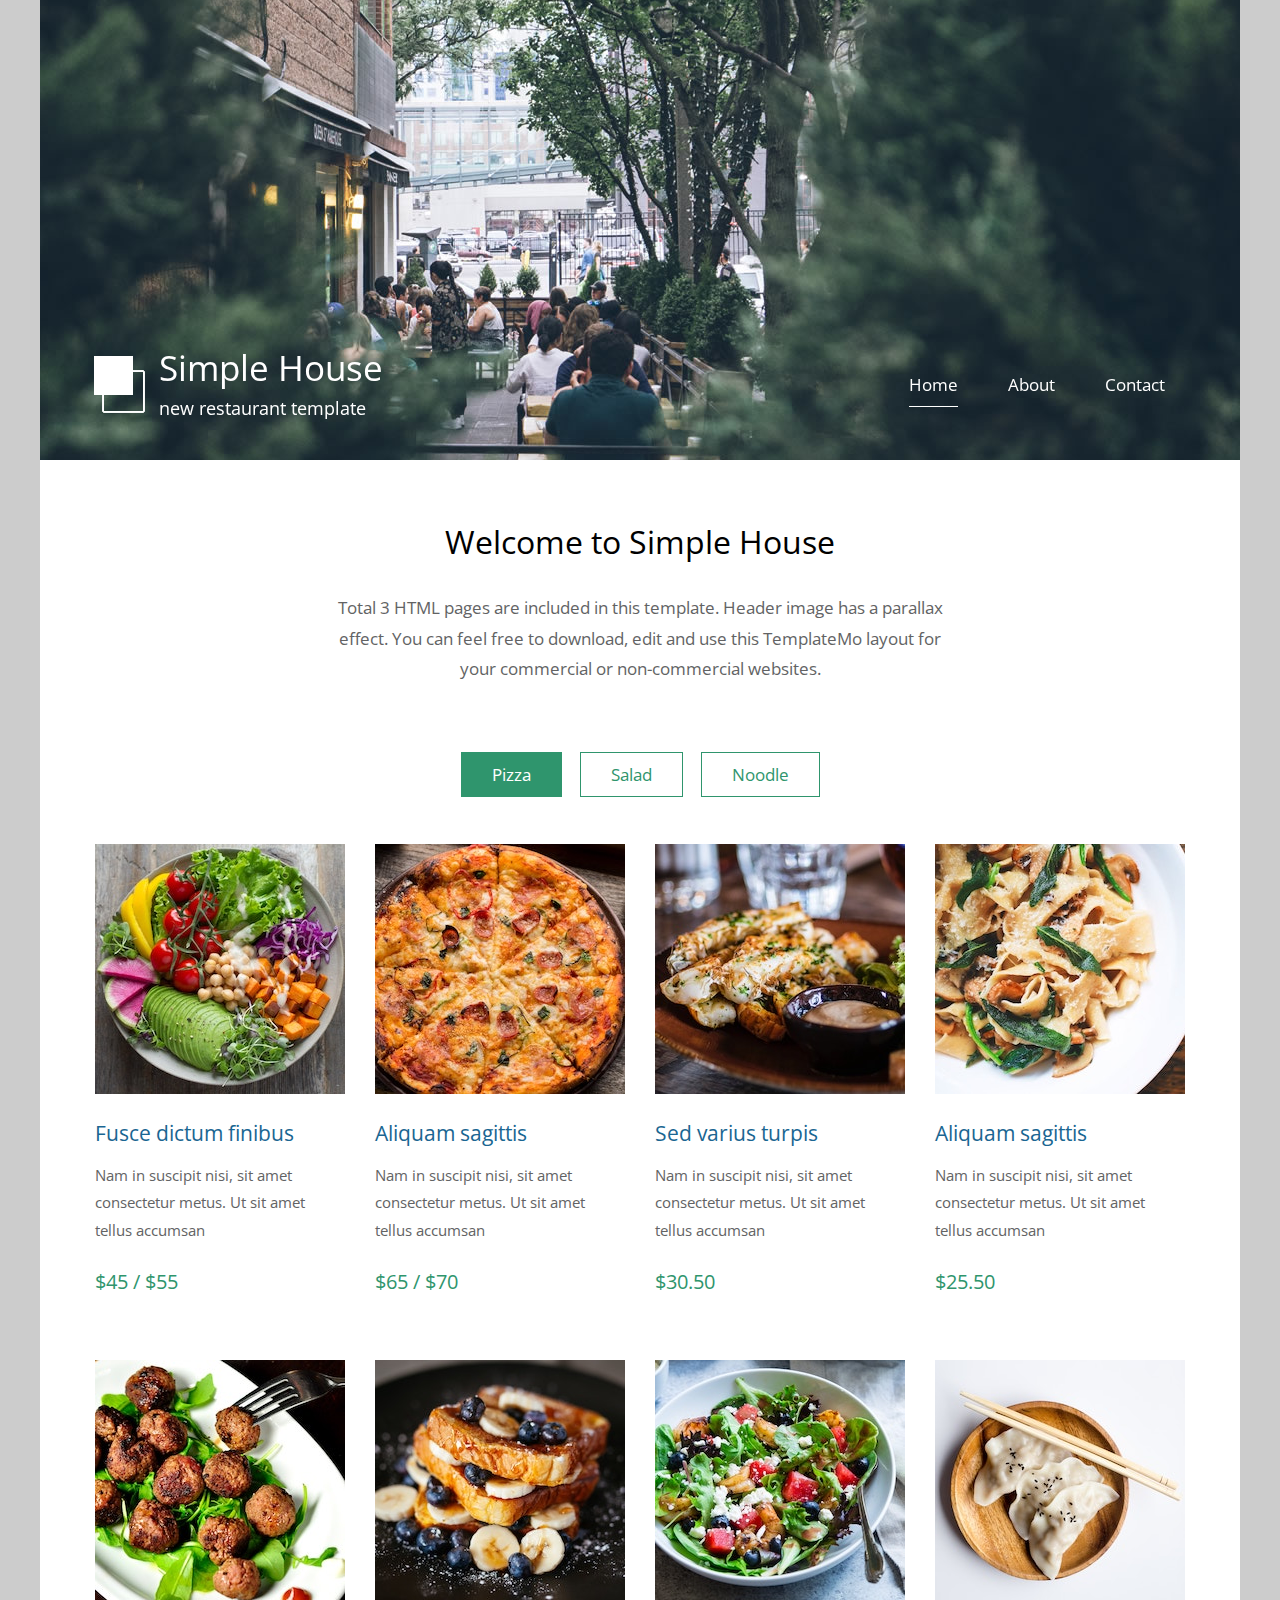
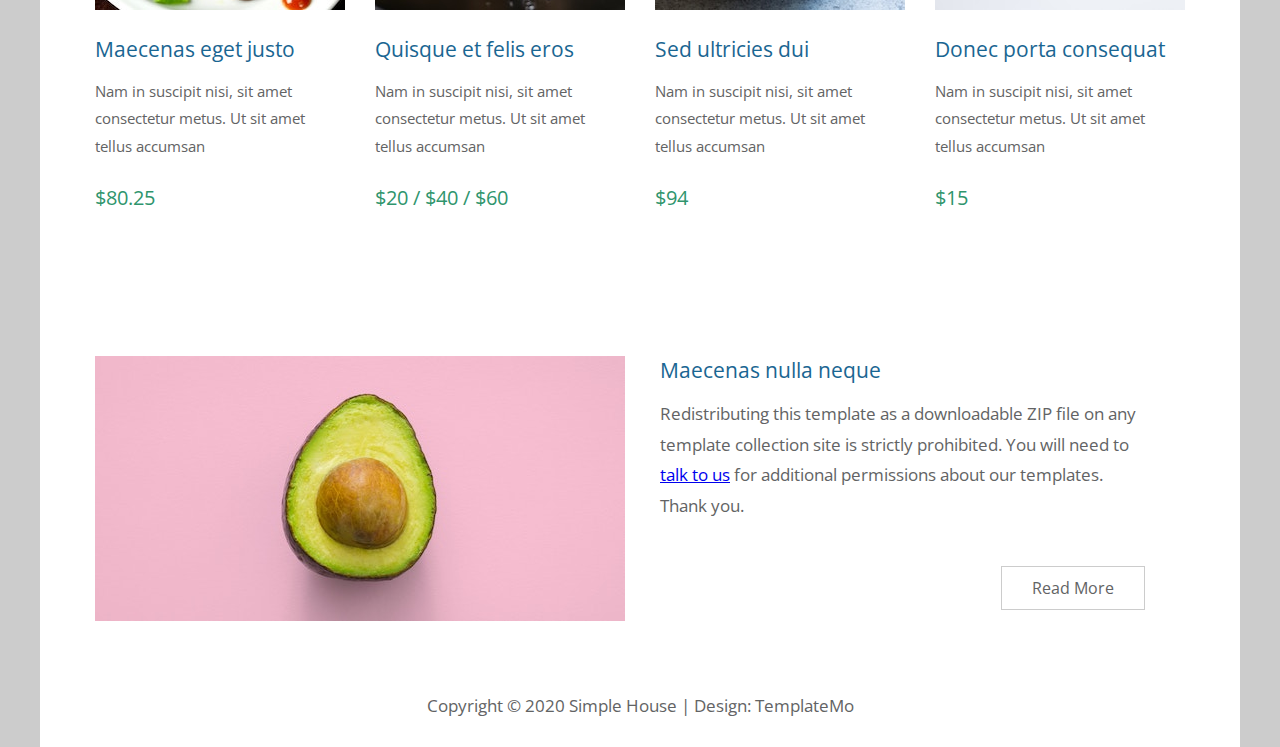
==== index.html @ a66c2c06 "init project" ====
<!DOCTYPE html>
<html>

<head>
	<meta charset="UTF-8" />
    <meta name="viewport" content="width=device-width, initial-scale=1.0" />
    <meta http-equiv="X-UA-Compatible" content="ie=edge" />
    <title>Simple House Template</title>
    <link href="https://fonts.googleapis.com/css?family=Open+Sans:400" rel="stylesheet" />    
	<link href="css/templatemo-style.css" rel="stylesheet" />
</head>
<!--

Simple House

https://templatemo.com/tm-539-simple-house

-->
<body> 

	<div class="container">
	<!-- Top box -->
		<!-- Logo & Site Name -->
		<div class="placeholder">
			<div class="parallax-window" data-parallax="scroll" data-image-src="img/simple-house-01.jpg">
				<div class="tm-header">
					<div class="row tm-header-inner">
						<div class="col-md-6 col-12">
							<img src="img/simple-house-logo.png" alt="Logo" class="tm-site-logo" /> 
							<div class="tm-site-text-box">
								<h1 class="tm-site-title">Simple House</h1>
								<h6 class="tm-site-description">new restaurant template</h6>	
							</div>
						</div>
						<nav class="col-md-6 col-12 tm-nav">
							<ul class="tm-nav-ul">
								<li class="tm-nav-li"><a href="index.html" class="tm-nav-link active">Home</a></li>
								<li class="tm-nav-li"><a href="about.html" class="tm-nav-link">About</a></li>
								<li class="tm-nav-li"><a href="contact.html" class="tm-nav-link">Contact</a></li>
							</ul>
						</nav>	
					</div>
				</div>
			</div>
		</div>

		<main>
			<header class="row tm-welcome-section">
				<h2 class="col-12 text-center tm-section-title">Welcome to Simple House</h2>
				<p class="col-12 text-center">Total 3 HTML pages are included in this template. Header image has a parallax effect. You can feel free to download, edit and use this TemplateMo layout for your commercial or non-commercial websites.</p>
			</header>
			
			<div class="tm-paging-links">
				<nav>
					<ul>
						<li class="tm-paging-item"><a href="#" class="tm-paging-link active">Pizza</a></li>
						<li class="tm-paging-item"><a href="#" class="tm-paging-link">Salad</a></li>
						<li class="tm-paging-item"><a href="#" class="tm-paging-link">Noodle</a></li>
					</ul>
				</nav>
			</div>

			<!-- Gallery -->
			<div class="row tm-gallery">
				<!-- gallery page 1 -->
				<div id="tm-gallery-page-pizza" class="tm-gallery-page">
					<article class="col-lg-3 col-md-4 col-sm-6 col-12 tm-gallery-item">
						<figure>
							<img src="img/gallery/01.jpg" alt="Image" class="img-fluid tm-gallery-img" />
							<figcaption>
								<h4 class="tm-gallery-title">Fusce dictum finibus</h4>
								<p class="tm-gallery-description">Nam in suscipit nisi, sit amet consectetur metus. Ut sit amet tellus accumsan</p>
								<p class="tm-gallery-price">$45 / $55</p>
							</figcaption>
						</figure>
					</article>
					<article class="col-lg-3 col-md-4 col-sm-6 col-12 tm-gallery-item">
						<figure>
							<img src="img/gallery/02.jpg" alt="Image" class="img-fluid tm-gallery-img" />
							<figcaption>
								<h4 class="tm-gallery-title">Aliquam sagittis</h4>
								<p class="tm-gallery-description">Nam in suscipit nisi, sit amet consectetur metus. Ut sit amet tellus accumsan</p>
								<p class="tm-gallery-price">$65 / $70</p>
							</figcaption>
						</figure>
					</article>
					<article class="col-lg-3 col-md-4 col-sm-6 col-12 tm-gallery-item">
						<figure>
							<img src="img/gallery/03.jpg" alt="Image" class="img-fluid tm-gallery-img" />
							<figcaption>
								<h4 class="tm-gallery-title">Sed varius turpis</h4>
								<p class="tm-gallery-description">Nam in suscipit nisi, sit amet consectetur metus. Ut sit amet tellus accumsan</p>
								<p class="tm-gallery-price">$30.50</p>
							</figcaption>
						</figure>
					</article>
					<article class="col-lg-3 col-md-4 col-sm-6 col-12 tm-gallery-item">
						<figure>
							<img src="img/gallery/04.jpg" alt="Image" class="img-fluid tm-gallery-img" />
							<figcaption>
								<h4 class="tm-gallery-title">Aliquam sagittis</h4>
								<p class="tm-gallery-description">Nam in suscipit nisi, sit amet consectetur metus. Ut sit amet tellus accumsan</p>
								<p class="tm-gallery-price">$25.50</p>
							</figcaption>
						</figure>
					</article>
					<article class="col-lg-3 col-md-4 col-sm-6 col-12 tm-gallery-item">
						<figure>
							<img src="img/gallery/05.jpg" alt="Image" class="img-fluid tm-gallery-img" />
							<figcaption>
								<h4 class="tm-gallery-title">Maecenas eget justo</h4>
								<p class="tm-gallery-description">Nam in suscipit nisi, sit amet consectetur metus. Ut sit amet tellus accumsan</p>
								<p class="tm-gallery-price">$80.25</p>
							</figcaption>
						</figure>
					</article>
					<article class="col-lg-3 col-md-4 col-sm-6 col-12 tm-gallery-item">
						<figure>
							<img src="img/gallery/06.jpg" alt="Image" class="img-fluid tm-gallery-img" />
							<figcaption>
								<h4 class="tm-gallery-title">Quisque et felis eros</h4>
								<p class="tm-gallery-description">Nam in suscipit nisi, sit amet consectetur metus. Ut sit amet tellus accumsan</p>
								<p class="tm-gallery-price">$20 / $40 / $60</p>
							</figcaption>
						</figure>
					</article>
					<article class="col-lg-3 col-md-4 col-sm-6 col-12 tm-gallery-item">
						<figure>
							<img src="img/gallery/07.jpg" alt="Image" class="img-fluid tm-gallery-img" />
							<figcaption>
								<h4 class="tm-gallery-title">Sed ultricies dui</h4>
								<p class="tm-gallery-description">Nam in suscipit nisi, sit amet consectetur metus. Ut sit amet tellus accumsan</p>
								<p class="tm-gallery-price">$94</p>
							</figcaption>
						</figure>
					</article>
					<article class="col-lg-3 col-md-4 col-sm-6 col-12 tm-gallery-item">
						<figure>
							<img src="img/gallery/08.jpg" alt="Image" class="img-fluid tm-gallery-img" />
							<figcaption>
								<h4 class="tm-gallery-title">Donec porta consequat</h4>
								<p class="tm-gallery-description">Nam in suscipit nisi, sit amet consectetur metus. Ut sit amet tellus accumsan</p>
								<p class="tm-gallery-price">$15</p>
							</figcaption>
						</figure>
					</article>
				</div> <!-- gallery page 1 -->
				
				<!-- gallery page 2 -->
				<div id="tm-gallery-page-salad" class="tm-gallery-page hidden">
					<article class="col-lg-3 col-md-4 col-sm-6 col-12 tm-gallery-item">
						<figure>
							<img src="img/gallery/04.jpg" alt="Image" class="img-fluid tm-gallery-img" />
							<figcaption>
								<h4 class="tm-gallery-title">Salad Menu One</h4>
								<p class="tm-gallery-description">Proin eu velit egestas, viverra sapien eget, consequat nunc. Vestibulum tristique</p>
								<p class="tm-gallery-price">$25</p>
							</figcaption>
						</figure>
					</article>
					<article class="col-lg-3 col-md-4 col-sm-6 col-12 tm-gallery-item">
						<figure>
							<img src="img/gallery/03.jpg" alt="Image" class="img-fluid tm-gallery-img" />
							<figcaption>
								<h4 class="tm-gallery-title">Second Title Salad</h4>
								<p class="tm-gallery-description">Proin eu velit egestas, viverra sapien eget, consequat nunc. Vestibulum tristique</p>
								<p class="tm-gallery-price">$30</p>
							</figcaption>
						</figure>
					</article>
					<article class="col-lg-3 col-md-4 col-sm-6 col-12 tm-gallery-item">
						<figure>
							<img src="img/gallery/05.jpg" alt="Image" class="img-fluid tm-gallery-img" />
							<figcaption>
								<h4 class="tm-gallery-title">Third Salad Item</h4>
								<p class="tm-gallery-description">Proin eu velit egestas, viverra sapien eget, consequat nunc. Vestibulum tristique</p>
								<p class="tm-gallery-price">$45</p>
							</figcaption>
						</figure>
					</article>
					<article class="col-lg-3 col-md-4 col-sm-6 col-12 tm-gallery-item">
						<figure>
							<img src="img/gallery/01.jpg" alt="Image" class="img-fluid tm-gallery-img" />
							<figcaption>
								<h4 class="tm-gallery-title">Superior Salad</h4>
								<p class="tm-gallery-description">Proin eu velit egestas, viverra sapien eget, consequat nunc. Vestibulum tristique</p>
								<p class="tm-gallery-price">$50</p>
							</figcaption>
						</figure>
					</article>
					<article class="col-lg-3 col-md-4 col-sm-6 col-12 tm-gallery-item">
						<figure>
							<img src="img/gallery/08.jpg" alt="Image" class="img-fluid tm-gallery-img" />
							<figcaption>
								<h4 class="tm-gallery-title">Sed ultricies dui</h4>
								<p class="tm-gallery-description">Proin eu velit egestas, viverra sapien eget, consequat nunc. Vestibulum tristique</p>
								<p class="tm-gallery-price">$55 / $60</p>
							</figcaption>
						</figure>
					</article>
					<article class="col-lg-3 col-md-4 col-sm-6 col-12 tm-gallery-item">
						<figure>
							<img src="img/gallery/07.jpg" alt="Image" class="img-fluid tm-gallery-img" />
							<figcaption>
								<h4 class="tm-gallery-title">Maecenas eget justo</h4>
								<p class="tm-gallery-description">Proin eu velit egestas, viverra sapien eget, consequat nunc. Vestibulum tristique</p>
								<p class="tm-gallery-price">$75</p>
							</figcaption>
						</figure>
					</article>
				</div> <!-- gallery page 2 -->
				
				<!-- gallery page 3 -->
				<div id="tm-gallery-page-noodle" class="tm-gallery-page hidden">
					<article class="col-lg-3 col-md-4 col-sm-6 col-12 tm-gallery-item">
						<figure>
							<img src="img/gallery/08.jpg" alt="Image" class="img-fluid tm-gallery-img" />
							<figcaption>
								<h4 class="tm-gallery-title">Noodle One</h4>
								<p class="tm-gallery-description">Orci varius natoque penatibus et magnis dis parturient montes, nascetur ridiculus mus.</p>
								<p class="tm-gallery-price">$12.50</p>
							</figcaption>
						</figure>
					</article>
					<article class="col-lg-3 col-md-4 col-sm-6 col-12 tm-gallery-item">
						<figure>
							<img src="img/gallery/07.jpg" alt="Image" class="img-fluid tm-gallery-img" />
							<figcaption>
								<h4 class="tm-gallery-title">Noodle Second</h4>
								<p class="tm-gallery-description">Orci varius natoque penatibus et magnis dis parturient montes, nascetur ridiculus mus.</p>
								<p class="tm-gallery-price">$15.50</p>
							</figcaption>
						</figure>
					</article>
					<article class="col-lg-3 col-md-4 col-sm-6 col-12 tm-gallery-item">
						<figure>
							<img src="img/gallery/06.jpg" alt="Image" class="img-fluid tm-gallery-img" />
							<figcaption>
								<h4 class="tm-gallery-title">Third Soft Noodle</h4>
								<p class="tm-gallery-description">Orci varius natoque penatibus et magnis dis parturient montes, nascetur ridiculus mus.</p>
								<p class="tm-gallery-price">$20.50</p>
							</figcaption>
						</figure>
					</article>
					<article class="col-lg-3 col-md-4 col-sm-6 col-12 tm-gallery-item">
						<figure>
							<img src="img/gallery/05.jpg" alt="Image" class="img-fluid tm-gallery-img" />
							<figcaption>
								<h4 class="tm-gallery-title">Aliquam sagittis</h4>
								<p class="tm-gallery-description">Orci varius natoque penatibus et magnis dis parturient montes, nascetur ridiculus mus.</p>
								<p class="tm-gallery-price">$30.25</p>
							</figcaption>
						</figure>
					</article>
					<article class="col-lg-3 col-md-4 col-sm-6 col-12 tm-gallery-item">
						<figure>
							<img src="img/gallery/04.jpg" alt="Image" class="img-fluid tm-gallery-img" />
							<figcaption>
								<h4 class="tm-gallery-title">Maecenas eget justo</h4>
								<p class="tm-gallery-description">Orci varius natoque penatibus et magnis dis parturient montes, nascetur ridiculus mus.</p>
								<p class="tm-gallery-price">$35.50</p>
							</figcaption>
						</figure>
					</article>
					<article class="col-lg-3 col-md-4 col-sm-6 col-12 tm-gallery-item">
						<figure>
							<img src="img/gallery/03.jpg" alt="Image" class="img-fluid tm-gallery-img" />
							<figcaption>
								<h4 class="tm-gallery-title">Quisque et felis eros</h4>
								<p class="tm-gallery-description">Orci varius natoque penatibus et magnis dis parturient montes, nascetur ridiculus mus.</p>
								<p class="tm-gallery-price">$40.50</p>
							</figcaption>
						</figure>
					</article>

				</div> <!-- gallery page 3 -->
			</div>
			<div class="tm-section tm-container-inner">
				<div class="row">
					<div class="col-md-6">
						<figure class="tm-description-figure">
							<img src="img/img-01.jpg" alt="Image" class="img-fluid" />
						</figure>
					</div>
					<div class="col-md-6">
						<div class="tm-description-box"> 
							<h4 class="tm-gallery-title">Maecenas nulla neque</h4>
							<p class="tm-mb-45">Redistributing this template as a downloadable ZIP file on any template collection site is strictly prohibited. You will need to <a rel="nofollow" href="https://templatemo.com/contact">talk to us</a> for additional permissions about our templates. Thank you.</p>
							<a href="about.html" class="tm-btn tm-btn-default tm-right">Read More</a>
						</div>
					</div>
				</div>
			</div>
		</main>

		<footer class="tm-footer text-center">
			<p>Copyright &copy; 2020 Simple House 
            
            | Design: <a rel="nofollow" href="https://templatemo.com">TemplateMo</a></p>
		</footer>
	</div>
	<script src="js/jquery.min.js"></script>
	<script src="js/parallax.min.js"></script>
	<script>
		$(document).ready(function(){
			// Handle click on paging links
			$('.tm-paging-link').click(function(e){
				e.preventDefault();
				
				var page = $(this).text().toLowerCase();
				$('.tm-gallery-page').addClass('hidden');
				$('#tm-gallery-page-' + page).removeClass('hidden');
				$('.tm-paging-link').removeClass('active');
				$(this).addClass("active");
			});
		});
	</script>
</body>
</html>
---- css/templatemo-style.css ----
/*

Simple House

https://templatemo.com/tm-539-simple-house

*/

ul, nav, body, h1, h2, h4, h6, p, figure {
  margin: 0;
  padding: 0;
}

a, button { transition: all 0.3s ease; }

/* Bootstrap grid system  */

html {
  box-sizing: border-box;
  -ms-overflow-style: scrollbar;
}

*,
*::before,
*::after {
  box-sizing: inherit;
}

.container {
  width: 100%;
  max-width: 1200px;
  margin-right: auto;
  margin-left: auto;
}

.tm-container-inner,
.tm-container-inner-2 {
  padding-left: 15px;
  padding-right: 15px;
}

.row {
  display: -ms-flexbox;
  display: flex;
  -ms-flex-wrap: wrap;
  flex-wrap: wrap;
  margin-left: -15px;
  margin-right: -15px;
}

.col-lg-3,
.col-lg-4,
.col-lg-6,
.col-md-4,
.col-md-6,
.col-sm-6, 
.col-12 {
  position: relative;
  width: 100%;
  padding-right: 15px;
  padding-left: 15px;
}

.col-12 {
  -ms-flex: 0 0 100%;
  flex: 0 0 100%;
  max-width: 100%;
}

@media (min-width: 576px) {
  .col-sm-6 {
    -ms-flex: 0 0 50%;
    flex: 0 0 50%;
    max-width: 50%;
  }
}

@media (min-width: 768px) {
  .col-md-4 {
    -ms-flex: 0 0 33.333333%;
    flex: 0 0 33.333333%;
    max-width: 33.333333%;
  }
  
  .col-md-6 {
    -ms-flex: 0 0 50%;
    flex: 0 0 50%;
    max-width: 50%;
  }
}

@media (min-width: 992px) {
  .col-lg-3 {
    -ms-flex: 0 0 25%;
    flex: 0 0 25%;
    max-width: 25%;
  }
  
  .col-lg-4 {
    -ms-flex: 0 0 33.333333%;
    flex: 0 0 33.333333%;
    max-width: 33.333333%;
  }
  
  .col-lg-6 {
    -ms-flex: 0 0 50%;
    flex: 0 0 50%;
    max-width: 50%;
  }
}

/*
  primary: #2D99CC
  success: #319966
  danger: #993332
*/

.tm-btn {
  display: inline-block;
  font-size: 1rem;
  width: auto;
  padding: 10px 30px;
  text-decoration: none;
  cursor: pointer;
  border: 0;
}

.tm-btn-default {
  border: 1px solid #ccc;
  background-color: transparent;
  color: #626364;
}

.tm-btn-default:hover,
.tm-btn-default:focus {
  color: white;
  background-color: #98999A;
}

.tm-btn-primary {
  background-color: #2D99CC;
  color: white;
}

.tm-btn-primary:hover,
.tm-btn-primary:focus {
  background-color: #1b6f96;
}

.tm-btn-success {
  background-color: #319966;
  color: white;
}

.tm-btn-success:hover,
.tm-btn-success:focus {
  background-color: #1d6e46;
}

.tm-btn-danger {
  background-color: #993332;
  color: white;
}

.tm-btn-danger:hover,
.tm-btn-danger:focus {
  background-color: #752423;
}

.tm-mb-45 {
  margin-bottom: 45px;
}

.tm-mb-p {
    margin-bottom: 20px;
}

.tm-text-success {
  color: #319966;
}

.text-center {
  text-align: center;
}

.hidden {
  display: none !important;
}

.img-fluid {
  max-width: 100%;
  height: auto;
}

body {
  font-family: 'Open Sans', Arial, sans-serif;
  font-size: 17px;
  background-color: #ccc;
  overflow-x: hidden;
}

.container {
  background-color: white;
}

p, address {
  color: #626364;
  line-height: 1.8;
}

/* Set width and height in JS */
.placeholder {
  width: 100%;
  min-height: 460px;
  background-color: #556E5B;
}

.placeholder-2 {
  width: 100%;
  min-height: 220px;
  background-color: #CFBEA5;
  position: relative;
  z-index: 998;
}

.parallax-window {
  min-height: 460px;
  background: transparent;
  position: relative;
}

.parallax-window-2 {
  min-height: 220px;
  width: 100%;
  margin-left: auto;
  margin-right: auto;
  background: transparent;
  position: relative;
}

.parallax-mirror {
  z-index: 999 !important;
}

.tm-header {
  position: absolute;
  bottom: 0;
  left: 0;
  width: 100%;
  color: white;
  z-index: 1000;
}

.tm-header-inner {
  padding: 40px 50px;
}

@media (max-width: 991px) {
  .tm-header-inner {
    padding: 30px 15px;
  }
}

.tm-site-logo {
  display: inline-block;
  margin-right: 5px;
}

.tm-site-text-box {
  display: inline-block;
}

.tm-site-title {
  font-size: 2.2rem;
  font-weight: 400;
  margin-bottom: 5px;
}

.tm-site-description {
  font-size: 1.1rem;
  font-weight: 400;
}

.tm-nav {
  text-align: right;
  margin-top: 30px;
}

.tm-nav-ul {
  display: flex;
  justify-content: flex-end;
}

.tm-nav-li {
  list-style: none;
  display: block;
  margin-bottom: 0;
  padding-right: 25px;
  padding-left: 25px;
}

@media (max-width: 991px) {
  .tm-nav-li {
    padding-right: 15px;
    padding-left: 15px;
  }
}

.tm-nav-link {
  color: white;
  text-decoration: none;
  padding-bottom: 10px;
}

.tm-nav-link.active,
.tm-nav-link:hover {
  border-bottom: 1px solid white;
}

.tm-welcome-section {
  margin: 60px auto;
  max-width: 655px;
}

.tm-section-title {
  font-size: 2rem;
  font-weight: 400;
  margin-bottom: 30px;
}

.tm-gallery {
  margin-bottom: 80px;
}

.tm-gallery-page {
  max-width: 280px;
  margin-left: auto;
  margin-right: auto;
  display: -ms-flexbox;
  display: flex;
  -ms-flex-wrap: wrap;
  flex-wrap: wrap;
}

.tm-gallery-description {
  font-size: 0.95rem;
}

.tm-section,
.tm-container-inner,
.tm-container-inner-2 {
  margin-left: auto;
  margin-right: auto;
}

/* Small devices (landscape phones, 576px and up) */
@media (min-width: 576px) {
  .tm-gallery-page {
    max-width: 560px;
  }
}

/* Medium devices (tablets, 768px and up) */
@media (min-width: 768px) {
  .tm-gallery-page,
  .tm-section,
  .tm-container-inner,
  .tm-container-inner-2 {
    max-width: 840px;
  }
}

/* Large devices (desktops, 992px and up) */
@media (min-width: 992px) {
  .tm-gallery-page,
  .tm-section {
    max-width: 1120px;
  }
  
  .tm-container-inner {
    max-width: 1120px;
  }
  
  .tm-container-inner-2 {
    max-width: 900px;
  }
}

.tm-gallery-item {
  max-width: 280px;
}

.tm-gallery-img {
  margin-bottom: 20px;
}

.tm-gallery-title {
  font-size: 1.3rem;
  font-weight: 400;
  color: #1A6692;
  margin-bottom: 15px;
}

.tm-gallery-description {
  margin-bottom: 20px;
}

.tm-gallery-price {
  font-size: 1.25rem;
  color: #2F956D;
  margin-bottom: 60px;
}

.tm-paging-links {
  text-align: center;
  margin-bottom: 40px;
}

.tm-paging-item {
  list-style: none;
  display: inline-block;
  border: 1px solid #2F956D;
  margin: 7px;
}

.tm-paging-link {
  padding: 10px 30px;
  display: flex;
  align-items: center;
  justify-content: center;
  text-decoration: none;
  color: #2F956D;
  background-color: transparent;
}

.tm-paging-link.active,
.tm-paging-link:hover {
  background-color: #2F956D;
  color: white;
}

.tm-description-figure {
  text-align: center;  
}

.tm-description-box {
  margin-left: auto;
  margin-right: auto;
}

.tm-description-box {
  padding-left: 0;
  padding-right: 0;
  display: flex;
  flex-direction: column;
  margin-top: 30px;
  max-width: 530px;
}

@media (min-width: 768px) {
  .tm-description-box {
    padding-left: 5px;
    padding-right: 40px;
    margin-top: 0;
  }
}

.tm-right {
  align-self: flex-end;
}

.tm-footer {
  padding: 25px 15px;
  margin-top: 40px;
}

.tm-footer a {
  color: #626364;
  text-decoration: none;
}

.tm-footer a:hover {
  color: #1A6692;
}

/* About */
.tm-persons {
  margin-bottom: 20px;
}

.tm-person {
  display: flex;
  flex-direction: column;
  align-items: center;
  justify-content: center;
  margin-bottom: 60px;
}

@media (min-width: 420px) {
  .tm-person {
    flex-direction: row;
  }
}

.tm-person-description {
  padding-left: 20px;
  padding-right: 20px;
}

.tm-person-name {
  font-size: 1.6rem;
  font-weight: 300;
  color: #09C;
  margin-bottom: 5px;
  margin-top: 15px;
}

@media (min-width: 420px) {
  .tm-person-name {
    margin-top: 0;
  }
}

.tm-person-title {
  color: #C39;
  margin-bottom: 20px;
}

.tm-person-about {
  margin-bottom: 20px;
}

.tm-social-link {
  color: #626364;
  display: inline-block;
  border-radius: 1px;
  background-color: transparent;
  font-size: 1.3rem;
  text-decoration: none;
  width: 40px;
  height: 40px;
  margin-right: 0;
  margin-bottom: 15px;
}

.tm-social-link:hover {
  color: white;
  background-color: #626364;
}

.tm-social-icon {
  display: flex;
  align-items: center;
  justify-content: center;
  width: 100%;
  height: 100%;
}

.tm-feature {
  text-align: center;
  padding: 45px 20px;
}

.tm-feature-icon {
  color: #9f9c9c;
  margin-bottom: 65px;
}

.tm-feature-description {
  margin-bottom: 35px;
  font-size: 1rem;
}

.tm-features {
  margin-top: 35px;
}

.tm-history {
  margin-top: 45px;
}

.tm-history-inner {
  display: flex;
  align-items: center;
  justify-content: center;
  flex-direction: column;
}

.tm-history-img {
  max-width: 100%;
}

@media (min-width: 768px) {
 .tm-history-img {
    max-width: 50%;
  }
  
  .tm-history-inner {
    flex-direction: row;
  }
}

.tm-history-title {
  font-size: 1.6rem;
  font-weight: 300;
  color: #1A6692;
  margin-bottom: 30px;
}

.tm-history-text {
  max-width: 480px;
  margin: 15px auto 0;
}

.tm-history-description {
  margin-bottom: 40px;
}

@media (min-width: 768px) {
 .tm-history-text {
    max-width: auto;
    margin: 0 auto 0 35px;
  } 
}

/* Contact Page */
.tm-contact-form {
  max-width: 100%;
}

@media (min-width: 768px) {
 .tm-contact-form {
    max-width: 310px;
  } 
}

.tm-d-flex {
  display: flex;
  flex-direction: column;
}

.tm-btn-right {
  align-self: flex-end;
}

.form-group {
  margin-bottom: 30px;
}

.form-control {
  display: block;
  width: 100%;
  padding: 0.375rem 0.75rem;
  font-size: 1.1rem;
  font-weight: 400;
  line-height: 1.5;
  color: #626364;
  background-color: #fff;
  background-clip: padding-box;
  border: 1px solid #ced4da;
  border-right: 0;
  border-top: 0;
  border-left: 0;
  border-radius: 0;
  transition: border-color 0.15s ease-in-out, box-shadow 0.15s ease-in-out;
}

.form-control::-ms-expand {
  background-color: transparent;
  border: 0;
}

.form-control:focus {
  color: #495057;
  background-color: #fff;
  border-color: #80bdff;
  outline: 0;
  box-shadow: 0 0 0 0.2rem rgba(0, 123, 255, 0.25);
}

.form-control::-webkit-input-placeholder {
  color: #6c757d;
  opacity: 1;
}

.form-control::-moz-placeholder {
  color: #6c757d;
  opacity: 1;
}

.form-control:-ms-input-placeholder {
  color: #6c757d;
  opacity: 1;
}

.form-control::-ms-input-placeholder {
  color: #6c757d;
  opacity: 1;
}

.form-control::placeholder {
  color: #6c757d;
  opacity: 1;
}

.tm-info-title {
  font-size: 1.6rem;
  font-weight: 300;
  margin-bottom: 30px;
}

address {
  font-style: normal;
  margin-bottom: 50px;
}

.tm-address-box {
  max-width: 100%;
}

@media (min-width: 768px) {
 .tm-address-box {
    max-width: 315px;
  } 
}

.tm-contact-icon {
  display: inline-block;
  margin-right: 25px;
  color: #319966;
}

.tm-contact-link {
  display: inline-block;
  color: #626364;
  margin-bottom: 25px;
  text-decoration: none;
}

.tm-contact-social {
  margin-top: 10px;
}

.tm-map {
  max-width: 900px;
  height: 450px;
  width: 100%;
  margin-left: auto;
  margin-right: auto;
}

.tm-map iframe {
  width: 100%;
  height: 100%;
}

.tm-contact-section {
  padding-bottom: 30px;
}

.tm-map-section {
  padding-top: 40px;
  padding-bottom: 40px;
}

.tm-info-section {
  padding-top: 30px;
}

.tm-faq {
  max-width: 650px;
  margin-left: auto;
  margin-right: auto;
}

.tm-accordion {
  padding-top: 40px;
}

/* https://www.w3schools.com/howto/howto_js_accordion.asp */
/* Style the buttons that are used to open and close the accordion panel */
.accordion {
  font-size: 1.2rem;
  font-family: 'Open Sans', Helevetica, Arial, sans-serif;
  color: #999;
  background-color: transparent;
  border: 1px solid #d0d0d0;
  margin-bottom: 17px;
  margin-top: 17px;
  cursor: pointer;
  padding: 10px 20px 6px;
  width: 100%;
  text-align: left;
  outline: none;
  transition: 0.4s;
}

/* Add a background color to the button if it is clicked on (add the .active class with JS), and when you move the mouse over it (hover) */
.accordion.active, .accordion:hover {
  color: #09C;
}

@keyframes changeIcon {
  0% {
    content: '\f0d9';
  }
  50% {
    color: white;
  }
  100% {
    content: "\f0d7";
  }
}

@keyframes changeIconBack {
  0% {
    content: '\f0d7';
  }
  50% {
    color: white;
  }
  100% {
    content: "\f0d9";
  }
}

.accordion:after {
  font-family: 'Font Awesome 5 Free';
  font-weight: 900;
  animation: changeIconBack 0.3s linear;
  content: '\f0d9';
  font-size: 2rem;
  color: #999;
  float: right;
  margin-left: 5px;
}

.accordion.active:after {
  animation: changeIcon 0.3s linear;
  content: '\f0d7';
}

/* Style the accordion panel. Note: hidden by default */
.panel {
  background-color: white;
  max-height: 0;
  overflow: hidden;
  transition: max-height 0.2s ease-out;
}

.panel p {
  padding: 5px 20px 30px;
}
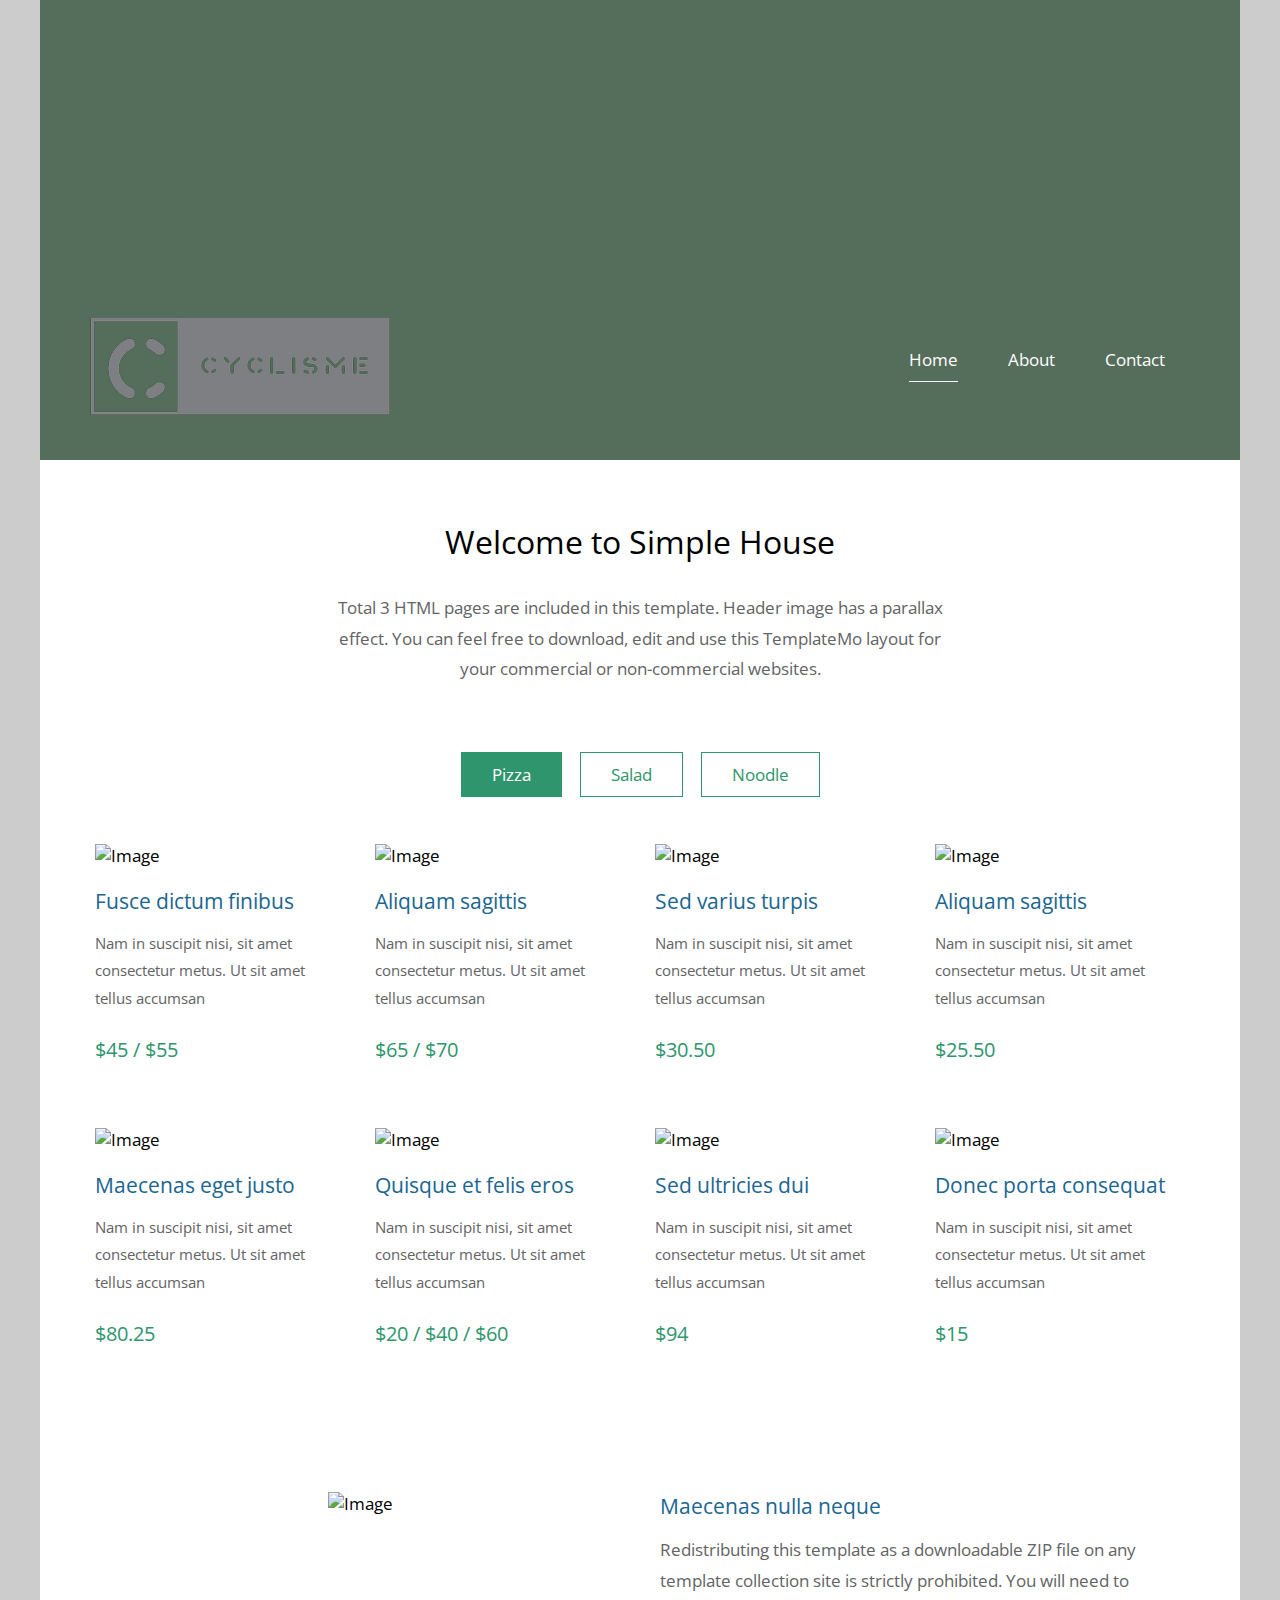
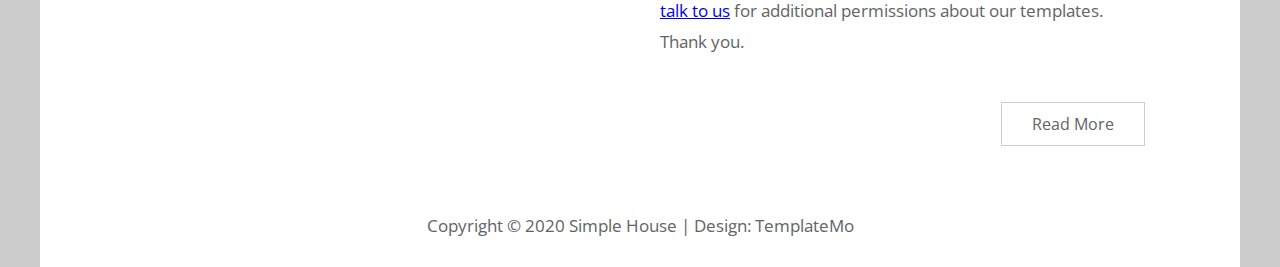
==== commit e9213363: "push" ====
--- a/index.html
+++ b/index.html
@@ -26,11 +26,7 @@
 				<div class="tm-header">
 					<div class="row tm-header-inner">
 						<div class="col-md-6 col-12">
-							<img src="img/simple-house-logo.png" alt="Logo" class="tm-site-logo" /> 
-							<div class="tm-site-text-box">
-								<h1 class="tm-site-title">Simple House</h1>
-								<h6 class="tm-site-description">new restaurant template</h6>	
-							</div>
+							<img src="cyclisme.png" alt="Logo" class="tm-site-logo" /> 
 						</div>
 						<nav class="col-md-6 col-12 tm-nav">
 							<ul class="tm-nav-ul">
--- a/css/templatemo-style.css
+++ b/css/templatemo-style.css
@@ -850,4 +850,48 @@
 
 .panel p {
   padding: 5px 20px 30px;
+}
+
+
+/* video hover */
+
+.video-card {
+  overflow: hidden;
+  padding-bottom: 75%;
+}
+@media(min-width: 768px) {
+  .video-card {
+    padding-bottom:50%;
+  }
+}
+.video-card .hover {
+  cursor: pointer;
+  position: absolute;
+  top: 0;
+  right: 0;
+  bottom: 0;
+  left: 0;
+  opacity: 0;
+  display: flex;
+  align-items: center;
+  justify-content: center;
+  font-size: 3rem;
+  background: rgba(0,0,0,0.75);
+  transition: opacity 0.4s;
+}
+.video-card:hover .hover {
+  opacity: 1;
+}
+
+.video-card .video-title {
+  opacity: 1;
+  background: rgba(0,0,0,0.5); 
+  bottom: 0; 
+  left: 0; 
+  right: 0;
+  cursor: pointer;
+  transition: opacity 0.4s;
+}
+.video-card:hover .video-title {
+  opacity: 0;
 }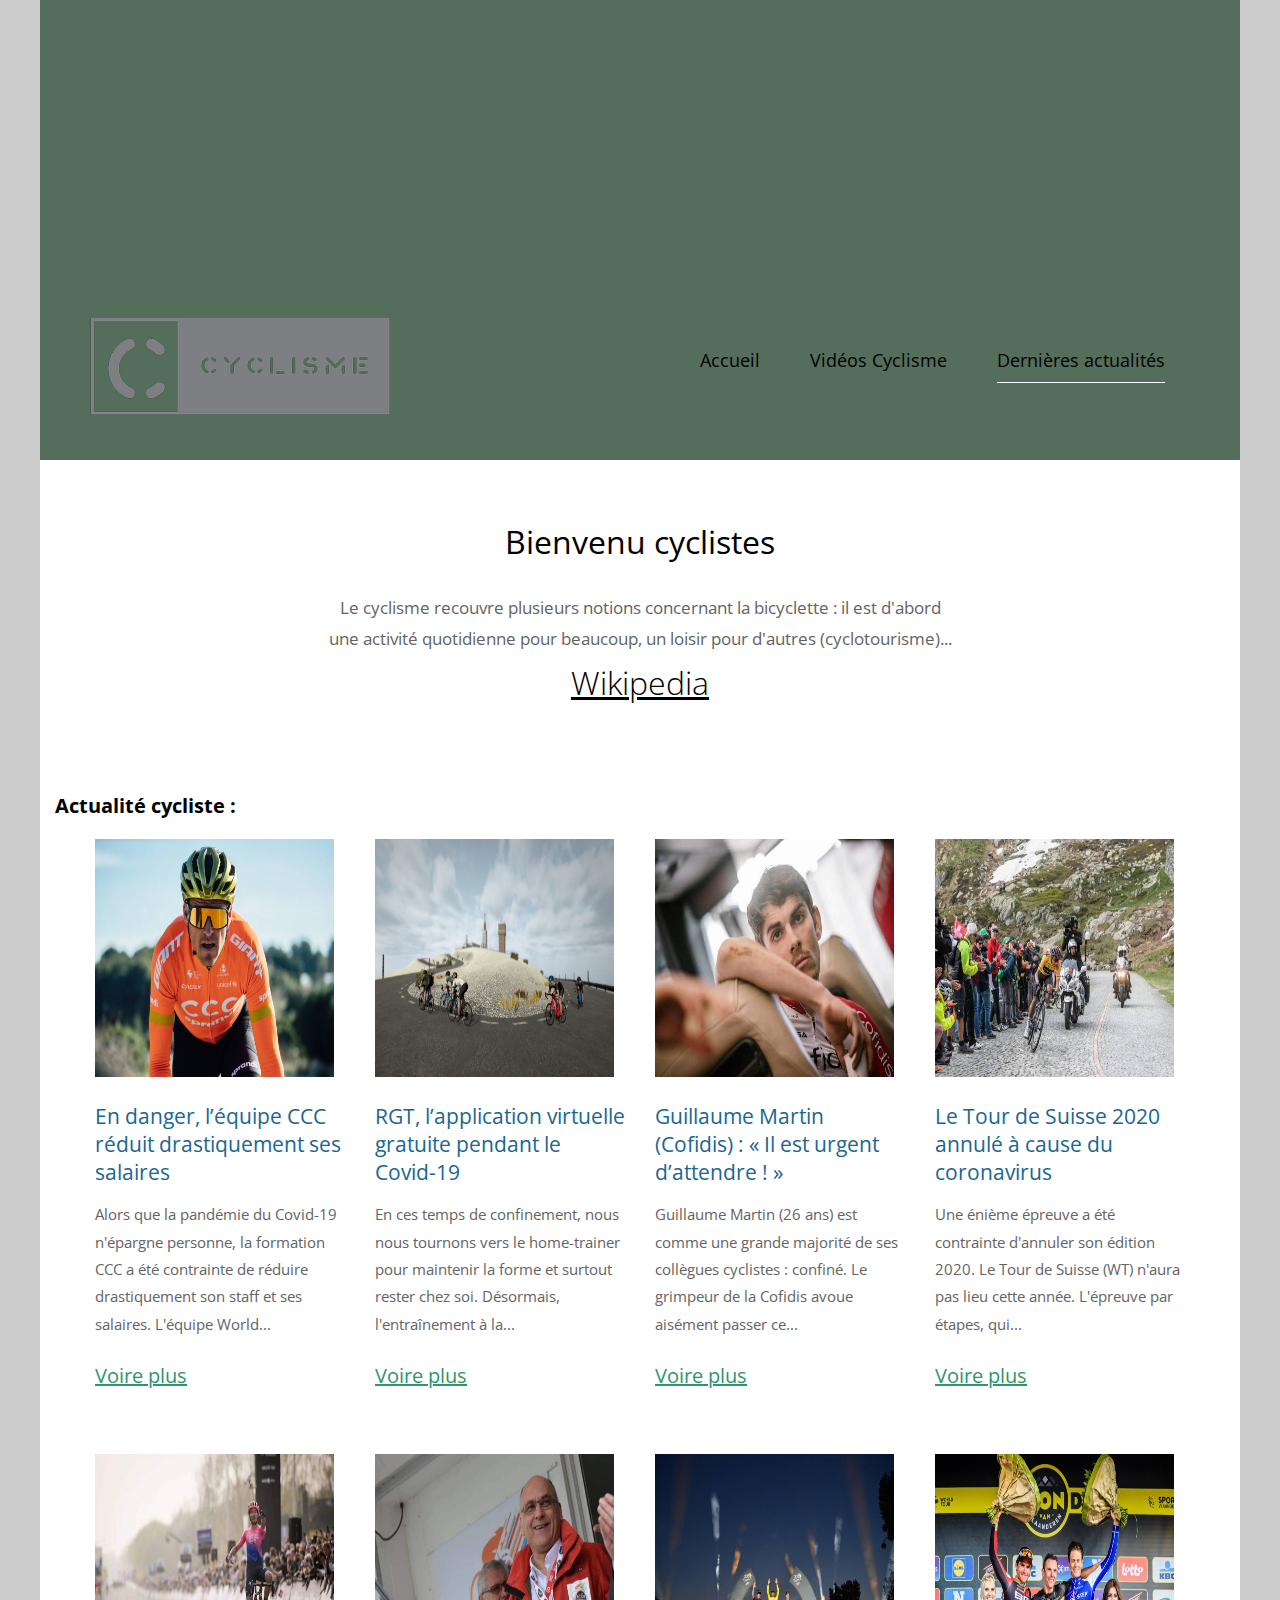
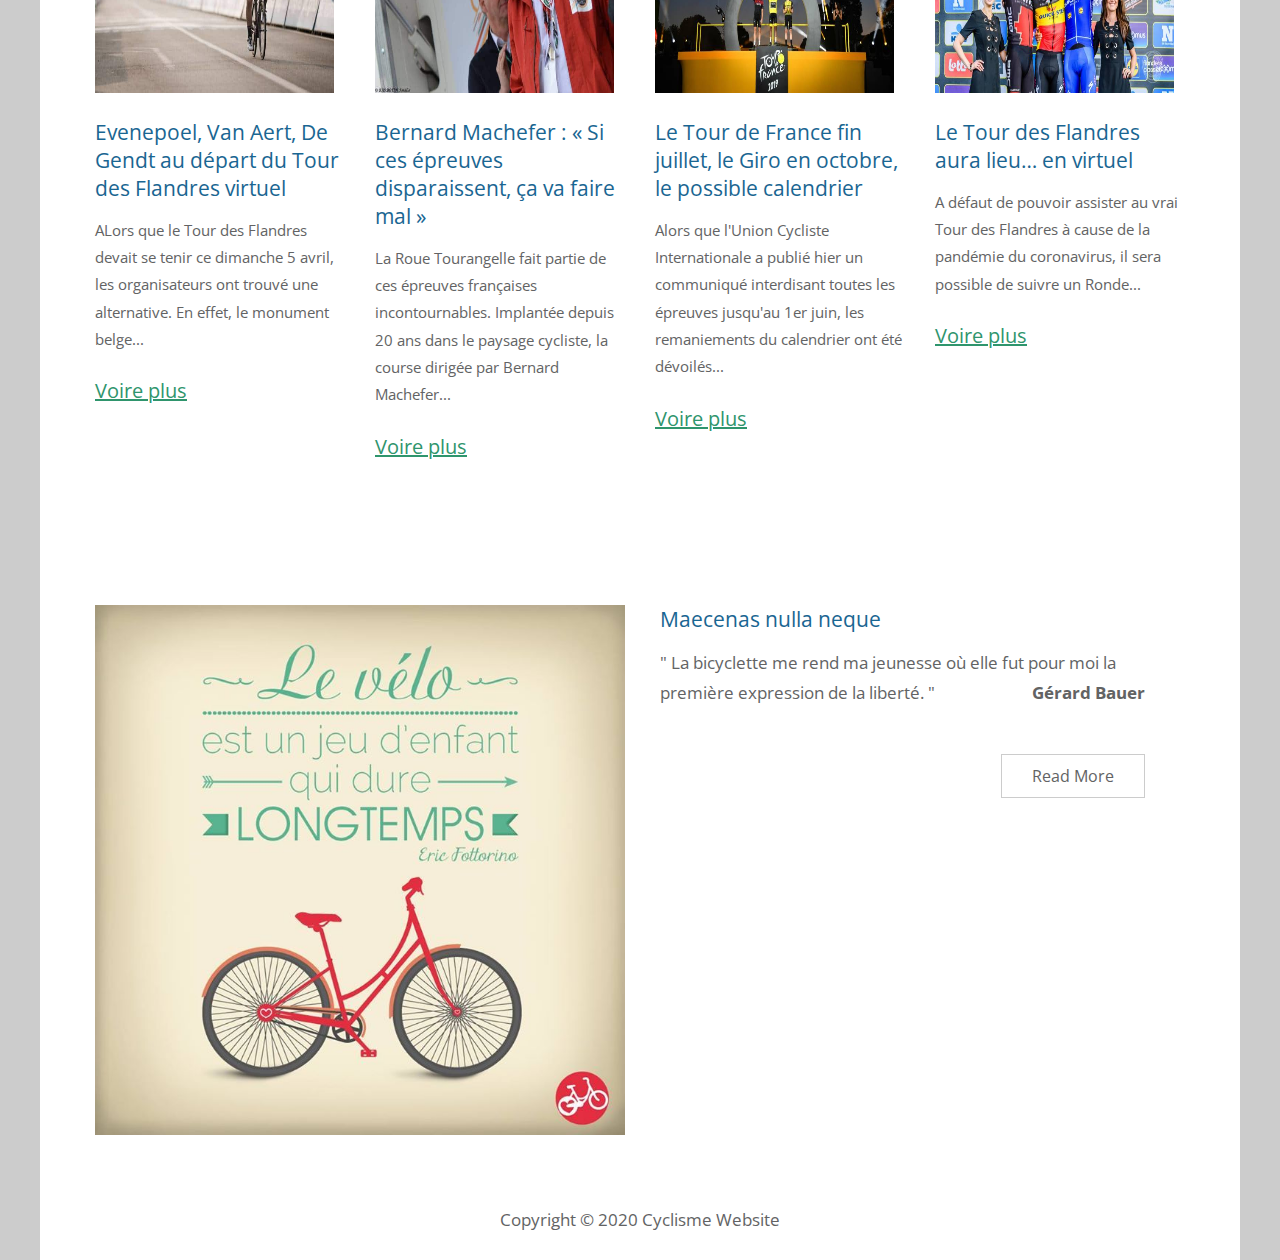
==== commit 6e7767b0: "finish project" ====
--- a/index.html
+++ b/index.html
@@ -22,7 +22,7 @@
 	<!-- Top box -->
 		<!-- Logo & Site Name -->
 		<div class="placeholder">
-			<div class="parallax-window" data-parallax="scroll" data-image-src="img/simple-house-01.jpg">
+			<div class="parallax-window"  >
 				<div class="tm-header">
 					<div class="row tm-header-inner">
 						<div class="col-md-6 col-12">
@@ -30,9 +30,9 @@
 						</div>
 						<nav class="col-md-6 col-12 tm-nav">
 							<ul class="tm-nav-ul">
-								<li class="tm-nav-li"><a href="index.html" class="tm-nav-link active">Home</a></li>
-								<li class="tm-nav-li"><a href="about.html" class="tm-nav-link">About</a></li>
-								<li class="tm-nav-li"><a href="contact.html" class="tm-nav-link">Contact</a></li>
+								<li class="tm-nav-li"><a href="index.html" class="tm-nav-link">Accueil</a></li>
+								<li class="tm-nav-li"><a href="about.html" class="tm-nav-link">Vidéos Cyclisme</a></li>
+								<li class="tm-nav-li"><a href="contact.html" class="tm-nav-link active">Dernières actualités</a></li>
 							</ul>
 						</nav>	
 					</div>
@@ -42,274 +42,150 @@
 
 		<main>
 			<header class="row tm-welcome-section">
-				<h2 class="col-12 text-center tm-section-title">Welcome to Simple House</h2>
-				<p class="col-12 text-center">Total 3 HTML pages are included in this template. Header image has a parallax effect. You can feel free to download, edit and use this TemplateMo layout for your commercial or non-commercial websites.</p>
+				<h2 class="col-12 text-center tm-section-title">Bienvenu cyclistes</h2>
+				<p class="col-12 text-center">
+					Le cyclisme recouvre plusieurs notions concernant la bicyclette : il est d'abord une activité quotidienne pour beaucoup, un loisir pour d'autres (cyclotourisme)...<br><a class="text-center tm-section-info" href="https://fr.wikipedia.org/wiki/Cyclisme">Wikipedia</a>
+				</p>
 			</header>
-			
-			<div class="tm-paging-links">
-				<nav>
-					<ul>
-						<li class="tm-paging-item"><a href="#" class="tm-paging-link active">Pizza</a></li>
-						<li class="tm-paging-item"><a href="#" class="tm-paging-link">Salad</a></li>
-						<li class="tm-paging-item"><a href="#" class="tm-paging-link">Noodle</a></li>
-					</ul>
-				</nav>
-			</div>
 
 			<!-- Gallery -->
 			<div class="row tm-gallery">
+				<h3 class="news">Actualité cycliste :</h3>
 				<!-- gallery page 1 -->
 				<div id="tm-gallery-page-pizza" class="tm-gallery-page">
 					<article class="col-lg-3 col-md-4 col-sm-6 col-12 tm-gallery-item">
 						<figure>
-							<img src="img/gallery/01.jpg" alt="Image" class="img-fluid tm-gallery-img" />
+							<img src="img/news1.jpg"  alt="Image" class="img-fluid tm-gallery-img" />
 							<figcaption>
-								<h4 class="tm-gallery-title">Fusce dictum finibus</h4>
-								<p class="tm-gallery-description">Nam in suscipit nisi, sit amet consectetur metus. Ut sit amet tellus accumsan</p>
-								<p class="tm-gallery-price">$45 / $55</p>
+								<h4 class="tm-gallery-title"><a class="tm-gallery-title" href="https://todaycycling.com/en-danger-lequipe-ccc-reduit-drastiquement-ses-salaires/" rel="bookmark" title="En danger, l’équipe CCC réduit drastiquement ses salaires">
+									En danger, l’équipe CCC réduit drastiquement ses salaires</a></h4>
+								<p class="tm-gallery-description">
+									Alors que la pandémie du Covid-19 n'épargne personne, la formation CCC a été contrainte de réduire drastiquement son staff et ses salaires. L'équipe World...
+								</p>
+								<p class="tm-gallery-price"><a  class="tm-gallery-price" href="https://todaycycling.com/en-danger-lequipe-ccc-reduit-drastiquement-ses-salaires/">Voire plus</a></p>
 							</figcaption>
 						</figure>
 					</article>
 					<article class="col-lg-3 col-md-4 col-sm-6 col-12 tm-gallery-item">
 						<figure>
-							<img src="img/gallery/02.jpg" alt="Image" class="img-fluid tm-gallery-img" />
+							<img src="img/news2.png" alt="Image" class="img-fluid tm-gallery-img" />
 							<figcaption>
-								<h4 class="tm-gallery-title">Aliquam sagittis</h4>
-								<p class="tm-gallery-description">Nam in suscipit nisi, sit amet consectetur metus. Ut sit amet tellus accumsan</p>
-								<p class="tm-gallery-price">$65 / $70</p>
+								<h4 class="tm-gallery-title"><a class="tm-gallery-title" href="https://todaycycling.com/rgt-lapplication-virtuelle-gratuite-pendant-le-covid-19/" rel="bookmark" title="RGT, l’application virtuelle gratuite pendant le Covid-19">RGT, l’application virtuelle gratuite pendant le Covid-19</a></h4>
+								<p class="tm-gallery-description">
+									En ces temps de confinement, nous nous tournons vers le home-trainer pour maintenir la forme et surtout rester chez soi. Désormais, l'entraînement à la...
+								</p>
+								<p class="tm-gallery-price"><a  class="tm-gallery-price" href="https://todaycycling.com/rgt-lapplication-virtuelle-gratuite-pendant-le-covid-19/" >Voire plus</a></p>
 							</figcaption>
 						</figure>
 					</article>
 					<article class="col-lg-3 col-md-4 col-sm-6 col-12 tm-gallery-item">
 						<figure>
-							<img src="img/gallery/03.jpg" alt="Image" class="img-fluid tm-gallery-img" />
+							<img src="img/news4.jpg" alt="Image" class="img-fluid tm-gallery-img" />
 							<figcaption>
-								<h4 class="tm-gallery-title">Sed varius turpis</h4>
-								<p class="tm-gallery-description">Nam in suscipit nisi, sit amet consectetur metus. Ut sit amet tellus accumsan</p>
-								<p class="tm-gallery-price">$30.50</p>
+								<h4 class="tm-gallery-title"><a class="tm-gallery-title" href="https://todaycycling.com/guillaume-martin-cofidis-il-est-urgent-dattendre/" rel="bookmark" title="Guillaume Martin (Cofidis) : «&nbsp;Il est urgent d’attendre !&nbsp;»">Guillaume Martin (Cofidis) : «&nbsp;Il est urgent d’attendre !&nbsp;»</a></h4>
+								<p class="tm-gallery-description">
+									Guillaume Martin (26 ans) est comme une grande majorité de ses collègues cyclistes : confiné. Le grimpeur de la Cofidis avoue aisément passer ce...
+								</p>
+								<p class="tm-gallery-price"><a  class="tm-gallery-price" href="https://todaycycling.com/guillaume-martin-cofidis-il-est-urgent-dattendre/" >Voire plus</a></p>
 							</figcaption>
 						</figure>
 					</article>
 					<article class="col-lg-3 col-md-4 col-sm-6 col-12 tm-gallery-item">
 						<figure>
-							<img src="img/gallery/04.jpg" alt="Image" class="img-fluid tm-gallery-img" />
+							<img src="img/news3.jpg" alt="Image" class="img-fluid tm-gallery-img" />
 							<figcaption>
-								<h4 class="tm-gallery-title">Aliquam sagittis</h4>
-								<p class="tm-gallery-description">Nam in suscipit nisi, sit amet consectetur metus. Ut sit amet tellus accumsan</p>
-								<p class="tm-gallery-price">$25.50</p>
+								<h4 class="tm-gallery-title">
+									<a class="tm-gallery-title" href="https://todaycycling.com/le-tour-de-suisse-2020-annule-a-cause-du-coronavirus/" rel="bookmark" title="Le Tour de Suisse 2020 annulé à cause du coronavirus">Le Tour de Suisse 2020 annulé à cause du coronavirus</a>
+								</h4>
+								<p class="tm-gallery-description">
+									Une énième épreuve a été contrainte d'annuler son édition 2020. Le Tour de Suisse (WT) n'aura pas lieu cette année. L'épreuve par étapes, qui...
+								</p>
+								<p class="tm-gallery-price"><a  class="tm-gallery-price" href="https://todaycycling.com/le-tour-de-suisse-2020-annule-a-cause-du-coronavirus/" >Voire plus</a></p>
 							</figcaption>
 						</figure>
 					</article>
 					<article class="col-lg-3 col-md-4 col-sm-6 col-12 tm-gallery-item">
 						<figure>
-							<img src="img/gallery/05.jpg" alt="Image" class="img-fluid tm-gallery-img" />
+							<img src="img/new5.jpg" alt="Image" class="img-fluid tm-gallery-img" />
 							<figcaption>
-								<h4 class="tm-gallery-title">Maecenas eget justo</h4>
-								<p class="tm-gallery-description">Nam in suscipit nisi, sit amet consectetur metus. Ut sit amet tellus accumsan</p>
-								<p class="tm-gallery-price">$80.25</p>
+								<h4 class="tm-gallery-title">
+									<a class="tm-gallery-title" href="https://todaycycling.com/evenepoel-van-aert-de-gendt-au-depart-du-tour-des-flandres-virtuel/" rel="bookmark" title="Evenepoel, Van Aert, De Gendt au départ du Tour des Flandres virtuel">Evenepoel, Van Aert, De Gendt au départ du Tour des Flandres virtuel</a>
+								</h4>
+								<p class="tm-gallery-description">
+									ALors que le Tour des Flandres devait se tenir ce dimanche 5 avril, les organisateurs ont trouvé une alternative. En effet, le monument belge...
+								</p>
+								<p class="tm-gallery-price"><a  class="tm-gallery-price" href="https://todaycycling.com/evenepoel-van-aert-de-gendt-au-depart-du-tour-des-flandres-virtuel/" >Voire plus</a></p>
 							</figcaption>
 						</figure>
 					</article>
 					<article class="col-lg-3 col-md-4 col-sm-6 col-12 tm-gallery-item">
 						<figure>
-							<img src="img/gallery/06.jpg" alt="Image" class="img-fluid tm-gallery-img" />
+							<img src="img/new6.jpg" alt="Image" class="img-fluid tm-gallery-img" />
 							<figcaption>
-								<h4 class="tm-gallery-title">Quisque et felis eros</h4>
-								<p class="tm-gallery-description">Nam in suscipit nisi, sit amet consectetur metus. Ut sit amet tellus accumsan</p>
-								<p class="tm-gallery-price">$20 / $40 / $60</p>
+								<h4 class="tm-gallery-title">
+									<a class="tm-gallery-title" href="https://todaycycling.com/bernard-machefer-si-toutes-ces-epreuves-disparaissent-ca-va-faire-mal/" rel="bookmark" title="Bernard Machefer : «&nbsp;Si ces épreuves disparaissent, ça va faire mal&nbsp;»">Bernard Machefer : «&nbsp;Si ces épreuves disparaissent, ça va faire mal&nbsp;»</a>
+								</h4>
+								<p class="tm-gallery-description">
+									La Roue Tourangelle fait partie de ces épreuves françaises incontournables. Implantée depuis 20 ans dans le paysage cycliste, la course dirigée par Bernard Machefer...
+								</p>
+								<p class="tm-gallery-price"><a  class="tm-gallery-price" href="https://todaycycling.com/bernard-machefer-si-toutes-ces-epreuves-disparaissent-ca-va-faire-mal/" >Voire plus</a></p>
 							</figcaption>
 						</figure>
 					</article>
 					<article class="col-lg-3 col-md-4 col-sm-6 col-12 tm-gallery-item">
 						<figure>
-							<img src="img/gallery/07.jpg" alt="Image" class="img-fluid tm-gallery-img" />
+							<img src="img/new7.jpg" alt="Image" class="img-fluid tm-gallery-img" />
 							<figcaption>
-								<h4 class="tm-gallery-title">Sed ultricies dui</h4>
-								<p class="tm-gallery-description">Nam in suscipit nisi, sit amet consectetur metus. Ut sit amet tellus accumsan</p>
-								<p class="tm-gallery-price">$94</p>
+								<h4 class="tm-gallery-title">
+									<a class="tm-gallery-title" href="https://todaycycling.com/le-tour-de-france-fin-juillet-le-giro-en-octobre-le-possible-calendrier/" rel="bookmark" title="Le Tour de France fin juillet, le Giro en octobre, le possible calendrier">Le Tour de France fin juillet, le Giro en octobre, le possible calendrier</a>
+								</h4>
+								<p class="tm-gallery-description">
+									Alors que l'Union Cycliste Internationale a publié hier un communiqué interdisant toutes les épreuves jusqu'au 1er juin, les remaniements du calendrier ont été dévoilés...
+								</p>
+								<p class="tm-gallery-price"><a  class="tm-gallery-price" href="https://todaycycling.com/le-tour-de-france-fin-juillet-le-giro-en-octobre-le-possible-calendrier/" >Voire plus</a></p>
 							</figcaption>
 						</figure>
 					</article>
 					<article class="col-lg-3 col-md-4 col-sm-6 col-12 tm-gallery-item">
 						<figure>
-							<img src="img/gallery/08.jpg" alt="Image" class="img-fluid tm-gallery-img" />
+							<img src="img/news8.jpg" alt="Image" class="img-fluid tm-gallery-img" />
 							<figcaption>
-								<h4 class="tm-gallery-title">Donec porta consequat</h4>
-								<p class="tm-gallery-description">Nam in suscipit nisi, sit amet consectetur metus. Ut sit amet tellus accumsan</p>
-								<p class="tm-gallery-price">$15</p>
+								<h4 class="tm-gallery-title">
+									<a class="tm-gallery-title" href="https://todaycycling.com/le-tour-des-flandres-aura-lieu-en-virtuel/" rel="bookmark" title="Le Tour des Flandres aura lieu… en virtuel">Le Tour des Flandres aura lieu… en virtuel</a>
+								</h4>
+								<p class="tm-gallery-description">
+									A défaut de pouvoir assister au vrai Tour des Flandres à cause de la pandémie du coronavirus, il sera possible de suivre un Ronde...
+								</p>
+								<p class="tm-gallery-price"><a  class="tm-gallery-price" href="https://todaycycling.com/le-tour-des-flandres-aura-lieu-en-virtuel/" >Voire plus</a></p>
 							</figcaption>
 						</figure>
 					</article>
 				</div> <!-- gallery page 1 -->
 				
-				<!-- gallery page 2 -->
-				<div id="tm-gallery-page-salad" class="tm-gallery-page hidden">
-					<article class="col-lg-3 col-md-4 col-sm-6 col-12 tm-gallery-item">
-						<figure>
-							<img src="img/gallery/04.jpg" alt="Image" class="img-fluid tm-gallery-img" />
-							<figcaption>
-								<h4 class="tm-gallery-title">Salad Menu One</h4>
-								<p class="tm-gallery-description">Proin eu velit egestas, viverra sapien eget, consequat nunc. Vestibulum tristique</p>
-								<p class="tm-gallery-price">$25</p>
-							</figcaption>
-						</figure>
-					</article>
-					<article class="col-lg-3 col-md-4 col-sm-6 col-12 tm-gallery-item">
-						<figure>
-							<img src="img/gallery/03.jpg" alt="Image" class="img-fluid tm-gallery-img" />
-							<figcaption>
-								<h4 class="tm-gallery-title">Second Title Salad</h4>
-								<p class="tm-gallery-description">Proin eu velit egestas, viverra sapien eget, consequat nunc. Vestibulum tristique</p>
-								<p class="tm-gallery-price">$30</p>
-							</figcaption>
-						</figure>
-					</article>
-					<article class="col-lg-3 col-md-4 col-sm-6 col-12 tm-gallery-item">
-						<figure>
-							<img src="img/gallery/05.jpg" alt="Image" class="img-fluid tm-gallery-img" />
-							<figcaption>
-								<h4 class="tm-gallery-title">Third Salad Item</h4>
-								<p class="tm-gallery-description">Proin eu velit egestas, viverra sapien eget, consequat nunc. Vestibulum tristique</p>
-								<p class="tm-gallery-price">$45</p>
-							</figcaption>
-						</figure>
-					</article>
-					<article class="col-lg-3 col-md-4 col-sm-6 col-12 tm-gallery-item">
-						<figure>
-							<img src="img/gallery/01.jpg" alt="Image" class="img-fluid tm-gallery-img" />
-							<figcaption>
-								<h4 class="tm-gallery-title">Superior Salad</h4>
-								<p class="tm-gallery-description">Proin eu velit egestas, viverra sapien eget, consequat nunc. Vestibulum tristique</p>
-								<p class="tm-gallery-price">$50</p>
-							</figcaption>
-						</figure>
-					</article>
-					<article class="col-lg-3 col-md-4 col-sm-6 col-12 tm-gallery-item">
-						<figure>
-							<img src="img/gallery/08.jpg" alt="Image" class="img-fluid tm-gallery-img" />
-							<figcaption>
-								<h4 class="tm-gallery-title">Sed ultricies dui</h4>
-								<p class="tm-gallery-description">Proin eu velit egestas, viverra sapien eget, consequat nunc. Vestibulum tristique</p>
-								<p class="tm-gallery-price">$55 / $60</p>
-							</figcaption>
-						</figure>
-					</article>
-					<article class="col-lg-3 col-md-4 col-sm-6 col-12 tm-gallery-item">
-						<figure>
-							<img src="img/gallery/07.jpg" alt="Image" class="img-fluid tm-gallery-img" />
-							<figcaption>
-								<h4 class="tm-gallery-title">Maecenas eget justo</h4>
-								<p class="tm-gallery-description">Proin eu velit egestas, viverra sapien eget, consequat nunc. Vestibulum tristique</p>
-								<p class="tm-gallery-price">$75</p>
-							</figcaption>
-						</figure>
-					</article>
-				</div> <!-- gallery page 2 -->
-				
-				<!-- gallery page 3 -->
-				<div id="tm-gallery-page-noodle" class="tm-gallery-page hidden">
-					<article class="col-lg-3 col-md-4 col-sm-6 col-12 tm-gallery-item">
-						<figure>
-							<img src="img/gallery/08.jpg" alt="Image" class="img-fluid tm-gallery-img" />
-							<figcaption>
-								<h4 class="tm-gallery-title">Noodle One</h4>
-								<p class="tm-gallery-description">Orci varius natoque penatibus et magnis dis parturient montes, nascetur ridiculus mus.</p>
-								<p class="tm-gallery-price">$12.50</p>
-							</figcaption>
-						</figure>
-					</article>
-					<article class="col-lg-3 col-md-4 col-sm-6 col-12 tm-gallery-item">
-						<figure>
-							<img src="img/gallery/07.jpg" alt="Image" class="img-fluid tm-gallery-img" />
-							<figcaption>
-								<h4 class="tm-gallery-title">Noodle Second</h4>
-								<p class="tm-gallery-description">Orci varius natoque penatibus et magnis dis parturient montes, nascetur ridiculus mus.</p>
-								<p class="tm-gallery-price">$15.50</p>
-							</figcaption>
-						</figure>
-					</article>
-					<article class="col-lg-3 col-md-4 col-sm-6 col-12 tm-gallery-item">
-						<figure>
-							<img src="img/gallery/06.jpg" alt="Image" class="img-fluid tm-gallery-img" />
-							<figcaption>
-								<h4 class="tm-gallery-title">Third Soft Noodle</h4>
-								<p class="tm-gallery-description">Orci varius natoque penatibus et magnis dis parturient montes, nascetur ridiculus mus.</p>
-								<p class="tm-gallery-price">$20.50</p>
-							</figcaption>
-						</figure>
-					</article>
-					<article class="col-lg-3 col-md-4 col-sm-6 col-12 tm-gallery-item">
-						<figure>
-							<img src="img/gallery/05.jpg" alt="Image" class="img-fluid tm-gallery-img" />
-							<figcaption>
-								<h4 class="tm-gallery-title">Aliquam sagittis</h4>
-								<p class="tm-gallery-description">Orci varius natoque penatibus et magnis dis parturient montes, nascetur ridiculus mus.</p>
-								<p class="tm-gallery-price">$30.25</p>
-							</figcaption>
-						</figure>
-					</article>
-					<article class="col-lg-3 col-md-4 col-sm-6 col-12 tm-gallery-item">
-						<figure>
-							<img src="img/gallery/04.jpg" alt="Image" class="img-fluid tm-gallery-img" />
-							<figcaption>
-								<h4 class="tm-gallery-title">Maecenas eget justo</h4>
-								<p class="tm-gallery-description">Orci varius natoque penatibus et magnis dis parturient montes, nascetur ridiculus mus.</p>
-								<p class="tm-gallery-price">$35.50</p>
-							</figcaption>
-						</figure>
-					</article>
-					<article class="col-lg-3 col-md-4 col-sm-6 col-12 tm-gallery-item">
-						<figure>
-							<img src="img/gallery/03.jpg" alt="Image" class="img-fluid tm-gallery-img" />
-							<figcaption>
-								<h4 class="tm-gallery-title">Quisque et felis eros</h4>
-								<p class="tm-gallery-description">Orci varius natoque penatibus et magnis dis parturient montes, nascetur ridiculus mus.</p>
-								<p class="tm-gallery-price">$40.50</p>
-							</figcaption>
-						</figure>
-					</article>
-
-				</div> <!-- gallery page 3 -->
 			</div>
 			<div class="tm-section tm-container-inner">
 				<div class="row">
 					<div class="col-md-6">
 						<figure class="tm-description-figure">
-							<img src="img/img-01.jpg" alt="Image" class="img-fluid" />
+							<img src="img/velo.jpg"  alt="Image" class="img-fluid" />
 						</figure>
 					</div>
 					<div class="col-md-6">
 						<div class="tm-description-box"> 
 							<h4 class="tm-gallery-title">Maecenas nulla neque</h4>
-							<p class="tm-mb-45">Redistributing this template as a downloadable ZIP file on any template collection site is strictly prohibited. You will need to <a rel="nofollow" href="https://templatemo.com/contact">talk to us</a> for additional permissions about our templates. Thank you.</p>
-							<a href="about.html" class="tm-btn tm-btn-default tm-right">Read More</a>
+							<p class="tm-mb-45">
+								" La bicyclette me rend ma jeunesse où elle fut pour moi la première expression de la liberté. "
+								<span class="author">Gérard Bauer</span>
+							</p>
+							<a href="http://evene.lefigaro.fr/citations/mot.php?mot=v%C3%A9lo" class="tm-btn tm-btn-default tm-right">Read More</a>
 						</div>
 					</div>
 				</div>
 			</div>
 		</main>
-
 		<footer class="tm-footer text-center">
-			<p>Copyright &copy; 2020 Simple House 
-            
-            | Design: <a rel="nofollow" href="https://templatemo.com">TemplateMo</a></p>
+			<p>Copyright &copy; 2020 Cyclisme Website</p>
 		</footer>
 	</div>
-	<script src="js/jquery.min.js"></script>
-	<script src="js/parallax.min.js"></script>
-	<script>
-		$(document).ready(function(){
-			// Handle click on paging links
-			$('.tm-paging-link').click(function(e){
-				e.preventDefault();
-				
-				var page = $(this).text().toLowerCase();
-				$('.tm-gallery-page').addClass('hidden');
-				$('#tm-gallery-page-' + page).removeClass('hidden');
-				$('.tm-paging-link').removeClass('active');
-				$(this).addClass("active");
-			});
-		});
-	</script>
 </body>
 </html>--- a/css/templatemo-style.css
+++ b/css/templatemo-style.css
@@ -224,8 +224,10 @@
 }
 
 .parallax-window {
+  background-image: url('../img/simple-cyclisme.jpg');
+  background-size: cover;
   min-height: 460px;
-  background: transparent;
+  object-fit: cover;
   position: relative;
 }
 
@@ -247,7 +249,7 @@
   bottom: 0;
   left: 0;
   width: 100%;
-  color: white;
+  color: black;
   z-index: 1000;
 }
 
@@ -307,9 +309,10 @@
 }
 
 .tm-nav-link {
-  color: white;
+  color: black;
   text-decoration: none;
   padding-bottom: 10px;
+  font-size: large;
 }
 
 .tm-nav-link.active,
@@ -326,7 +329,7 @@
   font-size: 2rem;
   font-weight: 400;
   margin-bottom: 30px;
-}
+}   
 
 .tm-gallery {
   margin-bottom: 80px;
@@ -391,7 +394,9 @@
 }
 
 .tm-gallery-img {
-  margin-bottom: 20px;
+  margin-bottom: 20px; 
+  width: 238.656px;
+  height: 238.656px;
 }
 
 .tm-gallery-title {
@@ -399,6 +404,7 @@
   font-weight: 400;
   color: #1A6692;
   margin-bottom: 15px;
+  text-decoration: none;
 }
 
 .tm-gallery-description {
@@ -894,4 +900,62 @@
 }
 .video-card:hover .video-title {
   opacity: 0;
+}
+.author {
+  display: block;
+  float: right;
+  font-weight: bold;
+}
+
+.tm-section-info {
+  color: black;
+  font-size: 2rem;
+  font-weight: 200;
+}
+.news {
+  margin-left: 30px;
+}
+
+
+#actualites {
+  font-family: "Trebuchet MS", Arial, Helvetica, sans-serif;
+  border-collapse: collapse;
+  width: 80%;
+  margin: 40px auto;
+}
+
+#actualites td, #actualites th {
+  border: 1px solid #ddd;
+  padding: 8px;
+  color: #454545;
+}
+
+#actualites tr:nth-child(even){background-color: #f2f2f2;}
+
+#actualites tr:hover {background-color: #ddd;}
+
+#actualites th {
+  padding-top: 12px;
+  padding-bottom: 12px;
+  text-align: left;
+  background-color: #4CAF50;
+  color: white;
+}
+table a{
+  text-decoration: none;
+  white-space: nowrap;
+  width: 240px;
+  height: 22px;
+  overflow: hidden;
+  text-overflow: ellipsis;
+  color: #454545;
+}
+span.category {
+  font-weight: bold;
+  padding: 0px 4px;
+}
+.voire {
+  margin: 0 auto;
+  text-align: center;
+  padding-bottom: 10px;
 }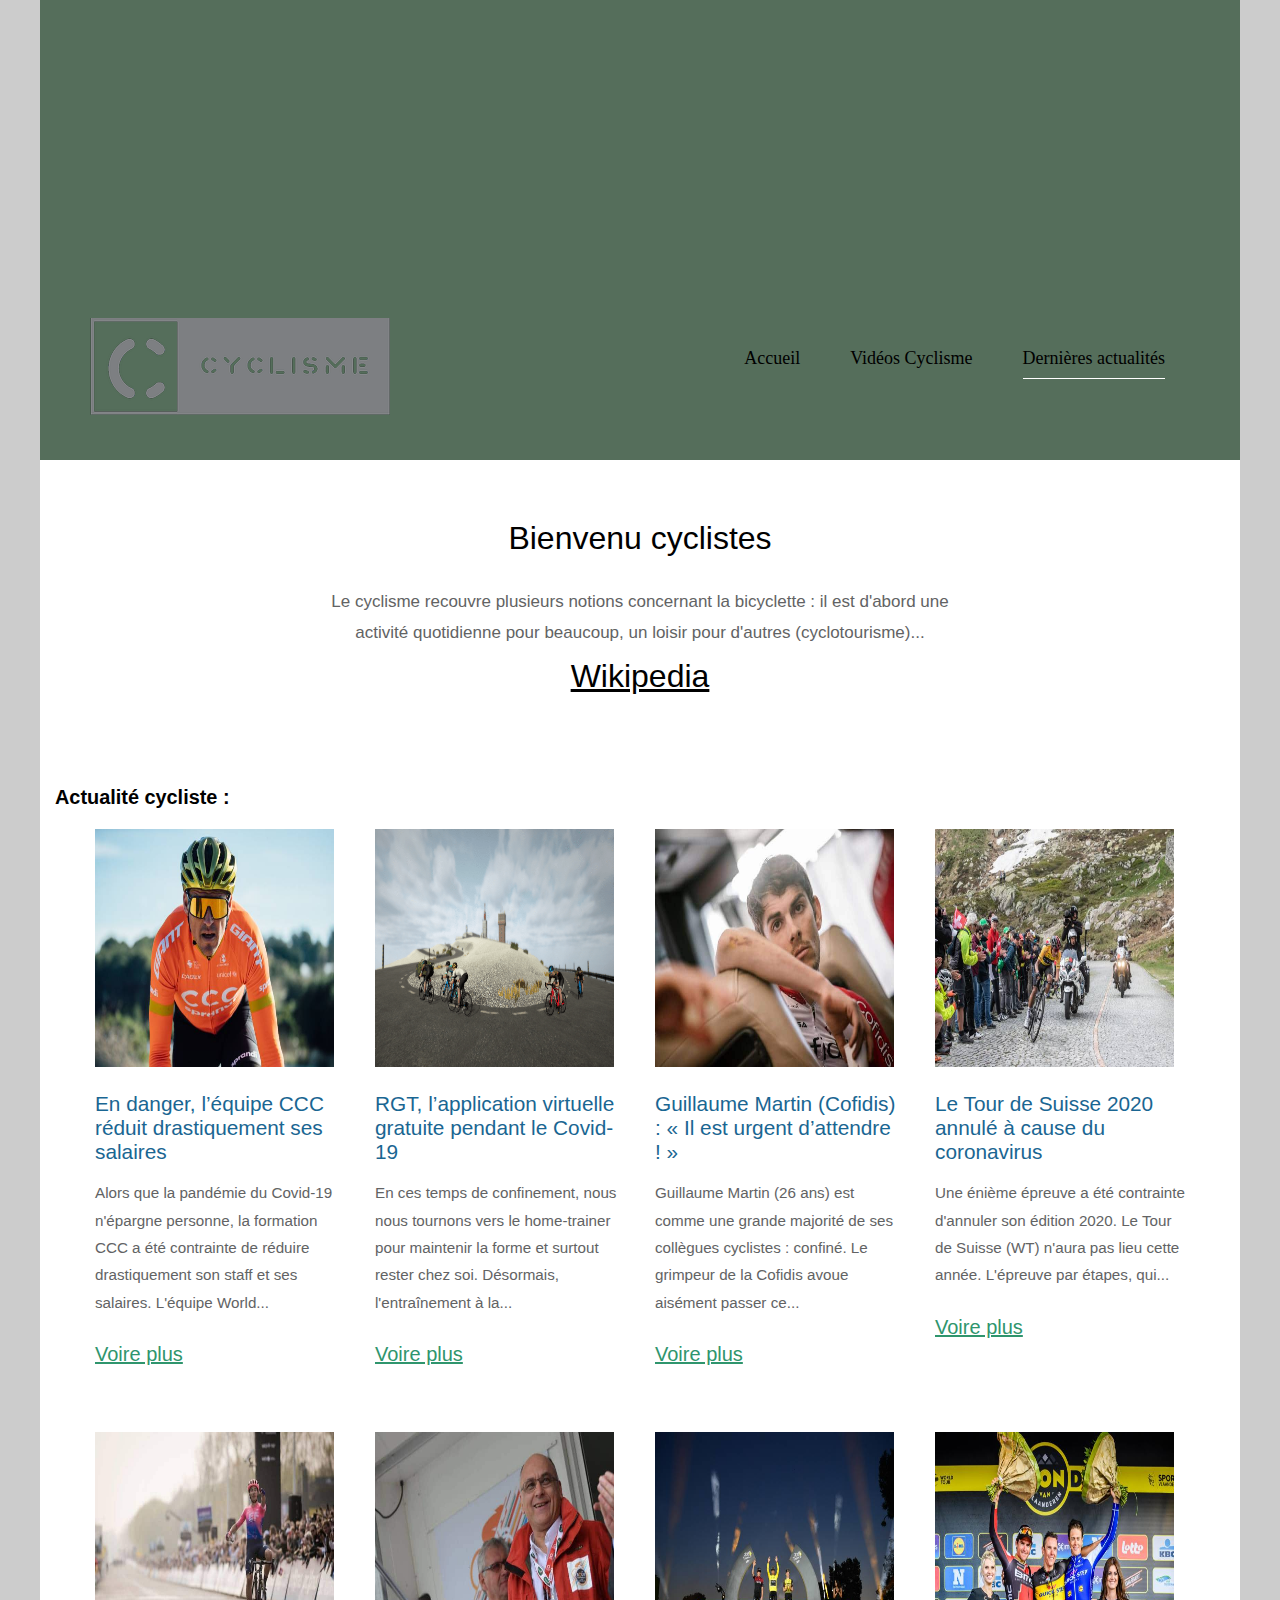
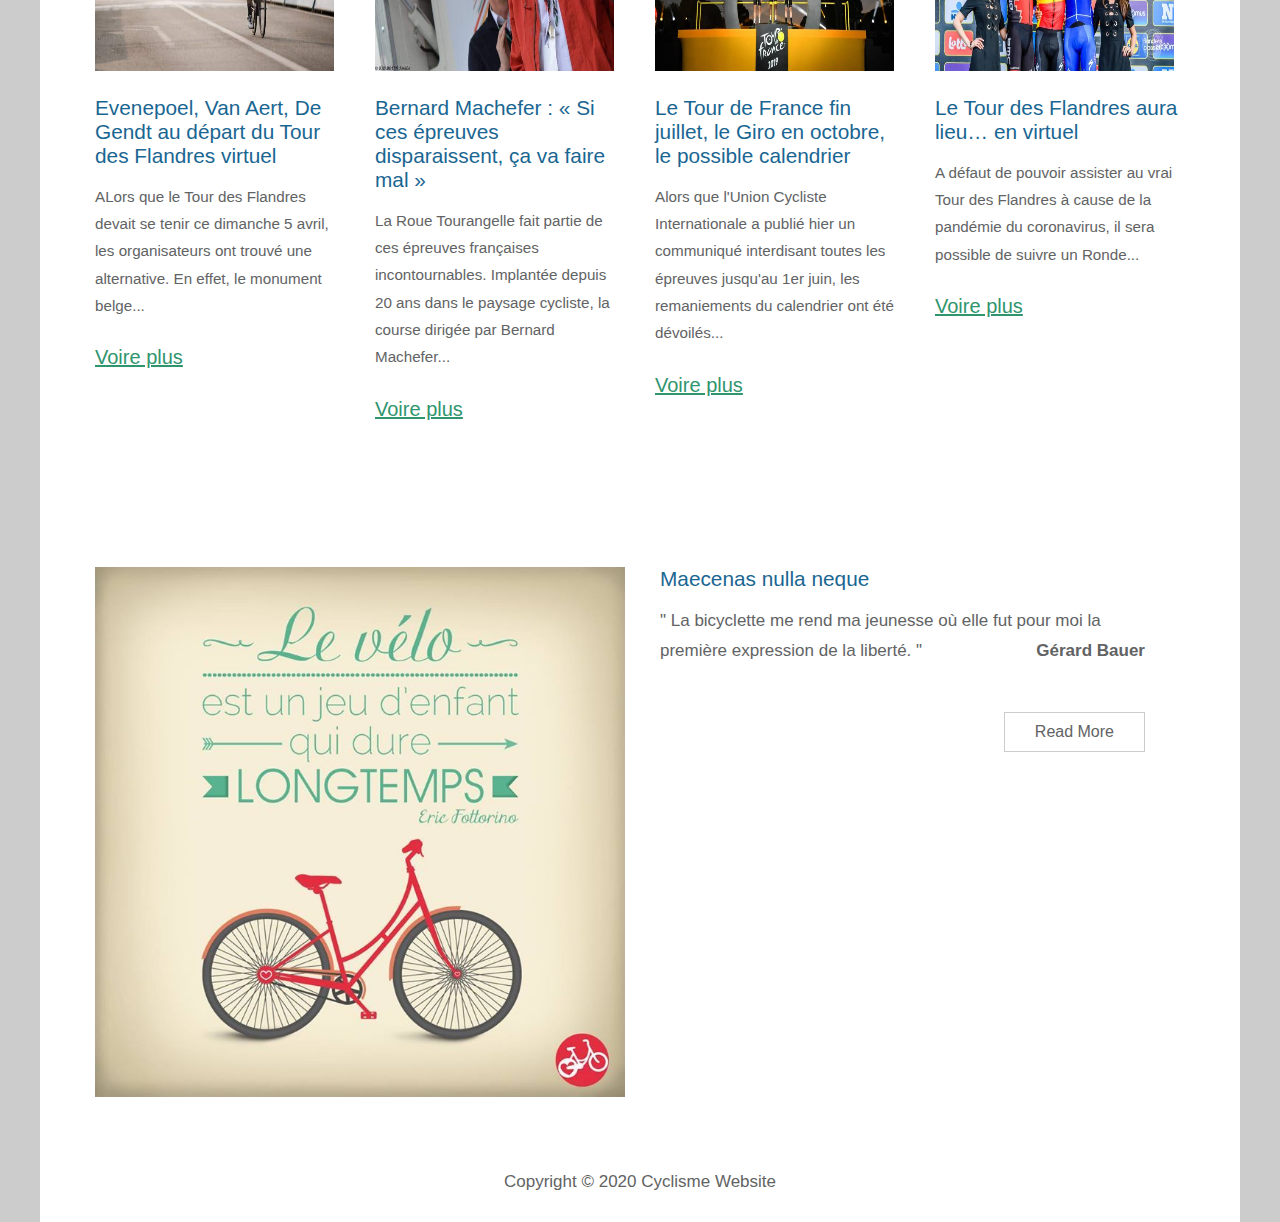
==== commit 2b69be42: "remove fonts" ====
--- a/index.html
+++ b/index.html
@@ -2,25 +2,11 @@
 <html>
 
 <head>
-	<meta charset="UTF-8" />
-    <meta name="viewport" content="width=device-width, initial-scale=1.0" />
-    <meta http-equiv="X-UA-Compatible" content="ie=edge" />
-    <title>Simple House Template</title>
-    <link href="https://fonts.googleapis.com/css?family=Open+Sans:400" rel="stylesheet" />    
+    <title>Simple House Template</title>   
 	<link href="css/templatemo-style.css" rel="stylesheet" />
 </head>
-<!--
-
-Simple House
-
-https://templatemo.com/tm-539-simple-house
-
--->
 <body> 
-
 	<div class="container">
-	<!-- Top box -->
-		<!-- Logo & Site Name -->
 		<div class="placeholder">
 			<div class="parallax-window"  >
 				<div class="tm-header">
@@ -39,7 +25,6 @@
 				</div>
 			</div>
 		</div>
-
 		<main>
 			<header class="row tm-welcome-section">
 				<h2 class="col-12 text-center tm-section-title">Bienvenu cyclistes</h2>
@@ -47,11 +32,8 @@
 					Le cyclisme recouvre plusieurs notions concernant la bicyclette : il est d'abord une activité quotidienne pour beaucoup, un loisir pour d'autres (cyclotourisme)...<br><a class="text-center tm-section-info" href="https://fr.wikipedia.org/wiki/Cyclisme">Wikipedia</a>
 				</p>
 			</header>
-
-			<!-- Gallery -->
 			<div class="row tm-gallery">
 				<h3 class="news">Actualité cycliste :</h3>
-				<!-- gallery page 1 -->
 				<div id="tm-gallery-page-pizza" class="tm-gallery-page">
 					<article class="col-lg-3 col-md-4 col-sm-6 col-12 tm-gallery-item">
 						<figure>
@@ -160,8 +142,7 @@
 							</figcaption>
 						</figure>
 					</article>
-				</div> <!-- gallery page 1 -->
-				
+				</div>
 			</div>
 			<div class="tm-section tm-container-inner">
 				<div class="row">
--- a/css/templatemo-style.css
+++ b/css/templatemo-style.css
@@ -1,23 +1,10 @@
-/*
-
-Simple House
-
-https://templatemo.com/tm-539-simple-house
-
-*/
-
 ul, nav, body, h1, h2, h4, h6, p, figure {
   margin: 0;
   padding: 0;
 }
-
 a, button { transition: all 0.3s ease; }
-
-/* Bootstrap grid system  */
-
 html {
   box-sizing: border-box;
-  -ms-overflow-style: scrollbar;
 }
 
 *,
@@ -40,9 +27,7 @@
 }
 
 .row {
-  display: -ms-flexbox;
-  display: flex;
-  -ms-flex-wrap: wrap;
+  display: flex;
   flex-wrap: wrap;
   margin-left: -15px;
   margin-right: -15px;
@@ -62,14 +47,12 @@
 }
 
 .col-12 {
-  -ms-flex: 0 0 100%;
   flex: 0 0 100%;
   max-width: 100%;
 }
 
 @media (min-width: 576px) {
   .col-sm-6 {
-    -ms-flex: 0 0 50%;
     flex: 0 0 50%;
     max-width: 50%;
   }
@@ -77,13 +60,11 @@
 
 @media (min-width: 768px) {
   .col-md-4 {
-    -ms-flex: 0 0 33.333333%;
     flex: 0 0 33.333333%;
     max-width: 33.333333%;
   }
   
   .col-md-6 {
-    -ms-flex: 0 0 50%;
     flex: 0 0 50%;
     max-width: 50%;
   }
@@ -91,29 +72,20 @@
 
 @media (min-width: 992px) {
   .col-lg-3 {
-    -ms-flex: 0 0 25%;
     flex: 0 0 25%;
     max-width: 25%;
   }
   
   .col-lg-4 {
-    -ms-flex: 0 0 33.333333%;
     flex: 0 0 33.333333%;
     max-width: 33.333333%;
   }
   
   .col-lg-6 {
-    -ms-flex: 0 0 50%;
     flex: 0 0 50%;
     max-width: 50%;
   }
 }
-
-/*
-  primary: #2D99CC
-  success: #319966
-  danger: #993332
-*/
 
 .tm-btn {
   display: inline-block;
@@ -208,7 +180,6 @@
   line-height: 1.8;
 }
 
-/* Set width and height in JS */
 .placeholder {
   width: 100%;
   min-height: 460px;
@@ -313,6 +284,7 @@
   text-decoration: none;
   padding-bottom: 10px;
   font-size: large;
+  font-family: fantasy;
 }
 
 .tm-nav-link.active,
@@ -339,9 +311,7 @@
   max-width: 280px;
   margin-left: auto;
   margin-right: auto;
-  display: -ms-flexbox;
-  display: flex;
-  -ms-flex-wrap: wrap;
+  display: flex;
   flex-wrap: wrap;
 }
 
@@ -356,14 +326,12 @@
   margin-right: auto;
 }
 
-/* Small devices (landscape phones, 576px and up) */
 @media (min-width: 576px) {
   .tm-gallery-page {
     max-width: 560px;
   }
 }
 
-/* Medium devices (tablets, 768px and up) */
 @media (min-width: 768px) {
   .tm-gallery-page,
   .tm-section,
@@ -373,7 +341,6 @@
   }
 }
 
-/* Large devices (desktops, 992px and up) */
 @media (min-width: 992px) {
   .tm-gallery-page,
   .tm-section {
@@ -489,7 +456,6 @@
   color: #1A6692;
 }
 
-/* About */
 .tm-persons {
   margin-bottom: 20px;
 }
@@ -629,7 +595,6 @@
   } 
 }
 
-/* Contact Page */
 .tm-contact-form {
   max-width: 100%;
 }
@@ -640,151 +605,6 @@
   } 
 }
 
-.tm-d-flex {
-  display: flex;
-  flex-direction: column;
-}
-
-.tm-btn-right {
-  align-self: flex-end;
-}
-
-.form-group {
-  margin-bottom: 30px;
-}
-
-.form-control {
-  display: block;
-  width: 100%;
-  padding: 0.375rem 0.75rem;
-  font-size: 1.1rem;
-  font-weight: 400;
-  line-height: 1.5;
-  color: #626364;
-  background-color: #fff;
-  background-clip: padding-box;
-  border: 1px solid #ced4da;
-  border-right: 0;
-  border-top: 0;
-  border-left: 0;
-  border-radius: 0;
-  transition: border-color 0.15s ease-in-out, box-shadow 0.15s ease-in-out;
-}
-
-.form-control::-ms-expand {
-  background-color: transparent;
-  border: 0;
-}
-
-.form-control:focus {
-  color: #495057;
-  background-color: #fff;
-  border-color: #80bdff;
-  outline: 0;
-  box-shadow: 0 0 0 0.2rem rgba(0, 123, 255, 0.25);
-}
-
-.form-control::-webkit-input-placeholder {
-  color: #6c757d;
-  opacity: 1;
-}
-
-.form-control::-moz-placeholder {
-  color: #6c757d;
-  opacity: 1;
-}
-
-.form-control:-ms-input-placeholder {
-  color: #6c757d;
-  opacity: 1;
-}
-
-.form-control::-ms-input-placeholder {
-  color: #6c757d;
-  opacity: 1;
-}
-
-.form-control::placeholder {
-  color: #6c757d;
-  opacity: 1;
-}
-
-.tm-info-title {
-  font-size: 1.6rem;
-  font-weight: 300;
-  margin-bottom: 30px;
-}
-
-address {
-  font-style: normal;
-  margin-bottom: 50px;
-}
-
-.tm-address-box {
-  max-width: 100%;
-}
-
-@media (min-width: 768px) {
- .tm-address-box {
-    max-width: 315px;
-  } 
-}
-
-.tm-contact-icon {
-  display: inline-block;
-  margin-right: 25px;
-  color: #319966;
-}
-
-.tm-contact-link {
-  display: inline-block;
-  color: #626364;
-  margin-bottom: 25px;
-  text-decoration: none;
-}
-
-.tm-contact-social {
-  margin-top: 10px;
-}
-
-.tm-map {
-  max-width: 900px;
-  height: 450px;
-  width: 100%;
-  margin-left: auto;
-  margin-right: auto;
-}
-
-.tm-map iframe {
-  width: 100%;
-  height: 100%;
-}
-
-.tm-contact-section {
-  padding-bottom: 30px;
-}
-
-.tm-map-section {
-  padding-top: 40px;
-  padding-bottom: 40px;
-}
-
-.tm-info-section {
-  padding-top: 30px;
-}
-
-.tm-faq {
-  max-width: 650px;
-  margin-left: auto;
-  margin-right: auto;
-}
-
-.tm-accordion {
-  padding-top: 40px;
-}
-
-/* https://www.w3schools.com/howto/howto_js_accordion.asp */
-/* Style the buttons that are used to open and close the accordion panel */
 .accordion {
   font-size: 1.2rem;
   font-family: 'Open Sans', Helevetica, Arial, sans-serif;
@@ -801,63 +621,6 @@
   transition: 0.4s;
 }
 
-/* Add a background color to the button if it is clicked on (add the .active class with JS), and when you move the mouse over it (hover) */
-.accordion.active, .accordion:hover {
-  color: #09C;
-}
-
-@keyframes changeIcon {
-  0% {
-    content: '\f0d9';
-  }
-  50% {
-    color: white;
-  }
-  100% {
-    content: "\f0d7";
-  }
-}
-
-@keyframes changeIconBack {
-  0% {
-    content: '\f0d7';
-  }
-  50% {
-    color: white;
-  }
-  100% {
-    content: "\f0d9";
-  }
-}
-
-.accordion:after {
-  font-family: 'Font Awesome 5 Free';
-  font-weight: 900;
-  animation: changeIconBack 0.3s linear;
-  content: '\f0d9';
-  font-size: 2rem;
-  color: #999;
-  float: right;
-  margin-left: 5px;
-}
-
-.accordion.active:after {
-  animation: changeIcon 0.3s linear;
-  content: '\f0d7';
-}
-
-/* Style the accordion panel. Note: hidden by default */
-.panel {
-  background-color: white;
-  max-height: 0;
-  overflow: hidden;
-  transition: max-height 0.2s ease-out;
-}
-
-.panel p {
-  padding: 5px 20px 30px;
-}
-
 
 /* video hover */
 
